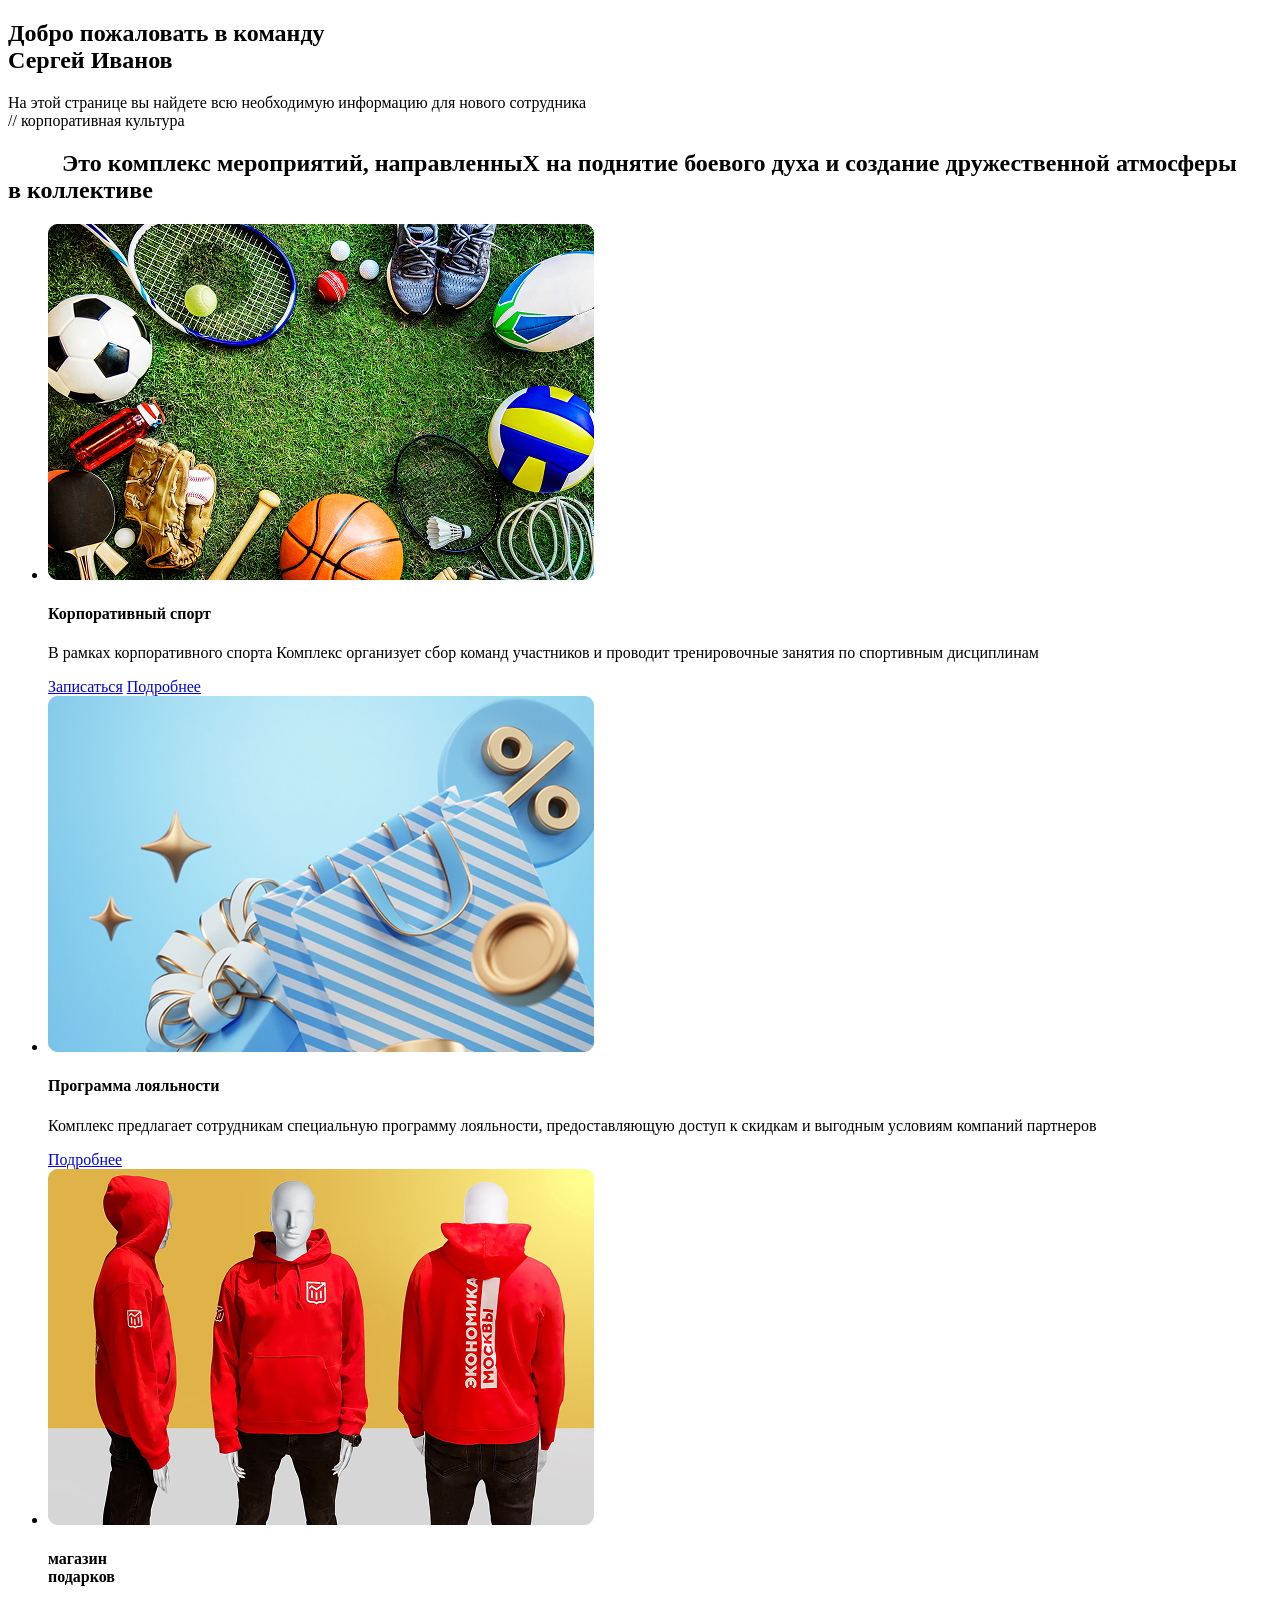
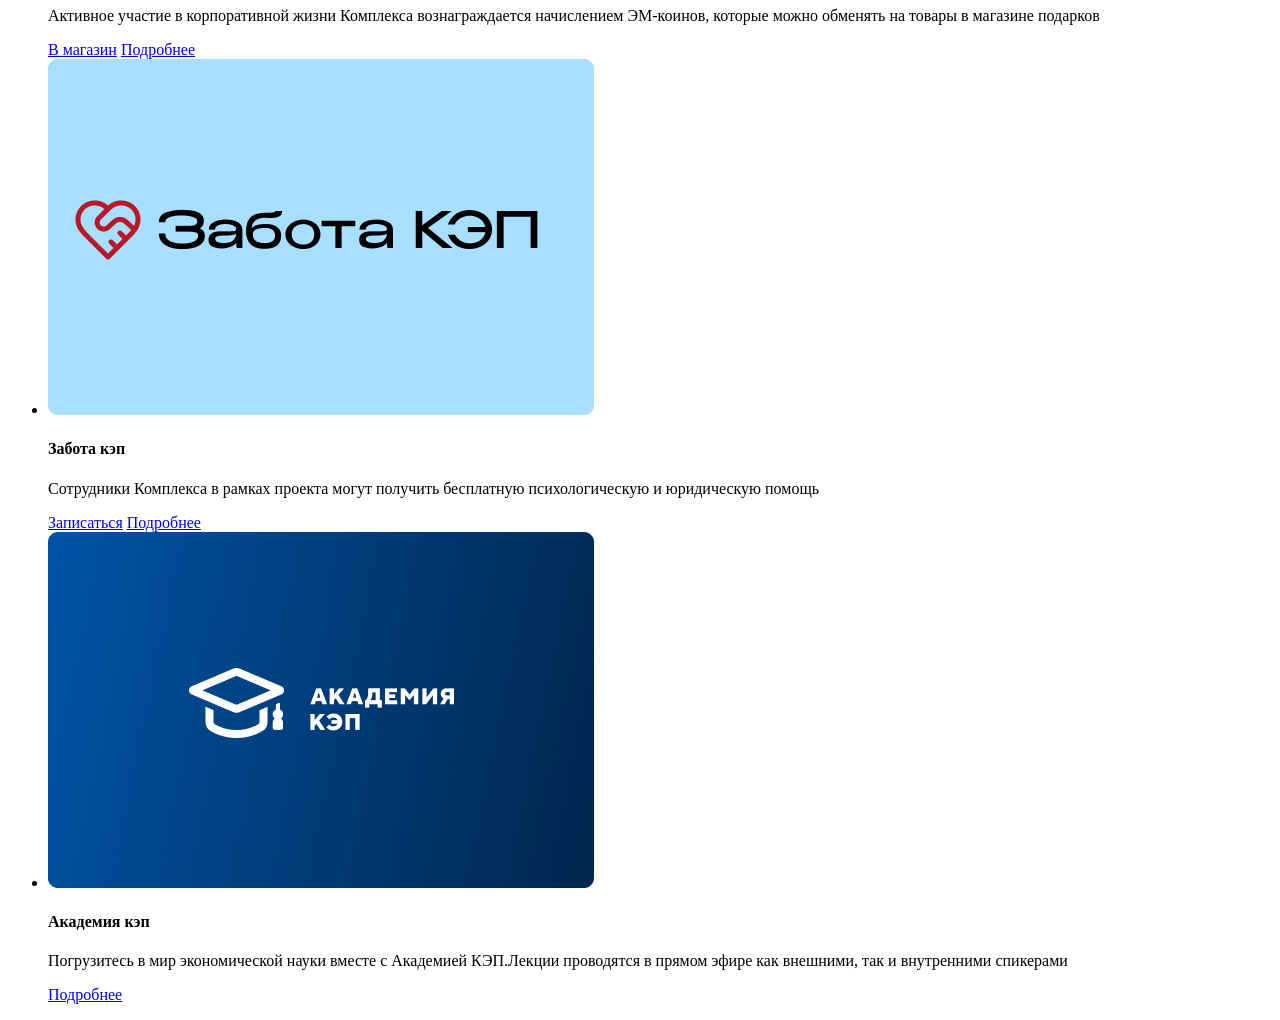
==== src/index.html @ e4062fdf "first_normal" ====
<!DOCTYPE html>
<html lang="ru">
<head>
    <meta charset="UTF-8">
    <meta name="viewport" content="width=device-width, initial-scale=1.0">
    <title>Freshman</title>
    <link rel="stylesheet" href="css/style.min.css">
</head>
<body>
    <main>
        <section class="hero">
            <div class="container hero__container flex">
                <div class="hero__main hero__main_left flex">
                    <h1>Добро пожаловать в команду<br>
                        <div>Сергей Иванов</div>
                    </h1>
                    <span class="hero__descr">
                        На этой странице вы найдете всю необходимую информацию для нового сотрудника
                    </span>
                </div>
                <div class="hero__main hero__main_right">
                    <div></div>
                </div>
            </div>
        </section>
        <section class="kk">
            <div class="kk__container container">
                <div class="kk__name name">// корпоративная культура</div>
                <h2>
                    &nbsp;&nbsp;&nbsp;&nbsp;&nbsp;&nbsp;&nbsp;&nbsp;
                    Это комплекс мероприятий, направленныХ на поднятие боевого духа и создание дружественной атмосферы&nbsp;
                    <div class="kk__titleRed titleRed">в коллективе</div>
                </h2>
                <ul class="kk__list grid">
                    <li>
                        <div class="kk__picBlock">
                            <picture>
                                <img loading="lazy" src="img/kk_1.jpg" alt="Изображение продукта">
                            </picture>
                        </div>
                        <div class="kk__itemDescrBlock">
                            <h4>Корпоративный спорт</h4>
                            <p>
                                В рамках корпоративного спорта Комплекс организует сбор команд участников и проводит тренировочные занятия по спортивным дисциплинам
                            </p>
                            <div class="kk__itemBtnCard flex">
                                <a class="kk__itemLink kk__itemLink_sign" href="#">Записаться</a>
                                <a class="kk__itemLink kk__itemLink_more" href="#">Подробнее</a>
                            </div>
                        </div>
                    </li>
                    <li>
                        <div class="kk__picBlock">
                            <picture>
                                <img loading="lazy" src="img/kk_2.jpg" alt="Изображение продукта">
                            </picture>
                        </div>
                        <div class="kk__itemDescrBlock">
                            <h4>Программа лояльности</h4>
                            <p>
                                Комплекс предлагает сотрудникам специальную программу лояльности, предоставляющую доступ к скидкам и выгодным условиям компаний партнеров
                            </p>
                            <div class="kk__itemBtnCard flex">
                                <a class="kk__itemLink kk__itemLink_sign" href="#">Подробнее</a>
                            </div>
                        </div>
                    </li>
                    <li>
                        <div class="kk__picBlock">
                            <picture>
                                <img loading="lazy" src="img/kk_3.jpg" alt="Изображение продукта">
                            </picture>
                        </div>
                        <div class="kk__itemDescrBlock">
                            <h4>магазин<br> подарков</h4>
                            <p>
                                Активное участие в корпоративной жизни Комплекса вознаграждается начислением ЭМ-коинов, которые можно обменять на товары в магазине подарков
                            </p>
                            <div class="kk__itemBtnCard flex">
                                <a class="kk__itemLink kk__itemLink_sign" href="#">В магазин</a>
                                <a class="kk__itemLink kk__itemLink_more" href="#">Подробнее</a>
                            </div>
                        </div>
                    </li>
                    <li>
                        <div class="kk__picBlock">
                            <picture>
                                <img loading="lazy" src="img/kk_4.jpg" alt="Изображение продукта">
                            </picture>
                        </div>
                        <div class="kk__itemDescrBlock">
                            <h4>Забота кэп</h4>
                            <p>
                                Сотрудники Комплекса в рамках проекта  могут получить бесплатную психологическую и юридическую помощь

                            </p>
                            <div class="kk__itemBtnCard flex">
                                <a class="kk__itemLink kk__itemLink_sign" href="#">Записаться</a>
                                <a class="kk__itemLink kk__itemLink_more" href="#">Подробнее</a>
                            </div>
                        </div>
                    </li>
                    <li>
                        <div class="kk__picBlock">
                            <picture>
                                <img loading="lazy" src="img/kk_5.jpg" alt="Изображение продукта">
                            </picture>
                        </div>
                        <div class="kk__itemDescrBlock">
                            <h4>Академия кэп</h4>
                            <p>
                                Погрузитесь в мир экономической науки вместе с Академией КЭП.Лекции проводятся в прямом эфире как внешними, так и внутренними спикерами
                            </p>
                            <div class="kk__itemBtnCard flex">
                                <a class="kk__itemLink kk__itemLink_sign" href="#">Подробнее</a>
                            </div>
                        </div>
                    </li>
                </ul>
            </div>
        </section>
    </main>
    <footer></footer>
</body>
</html>
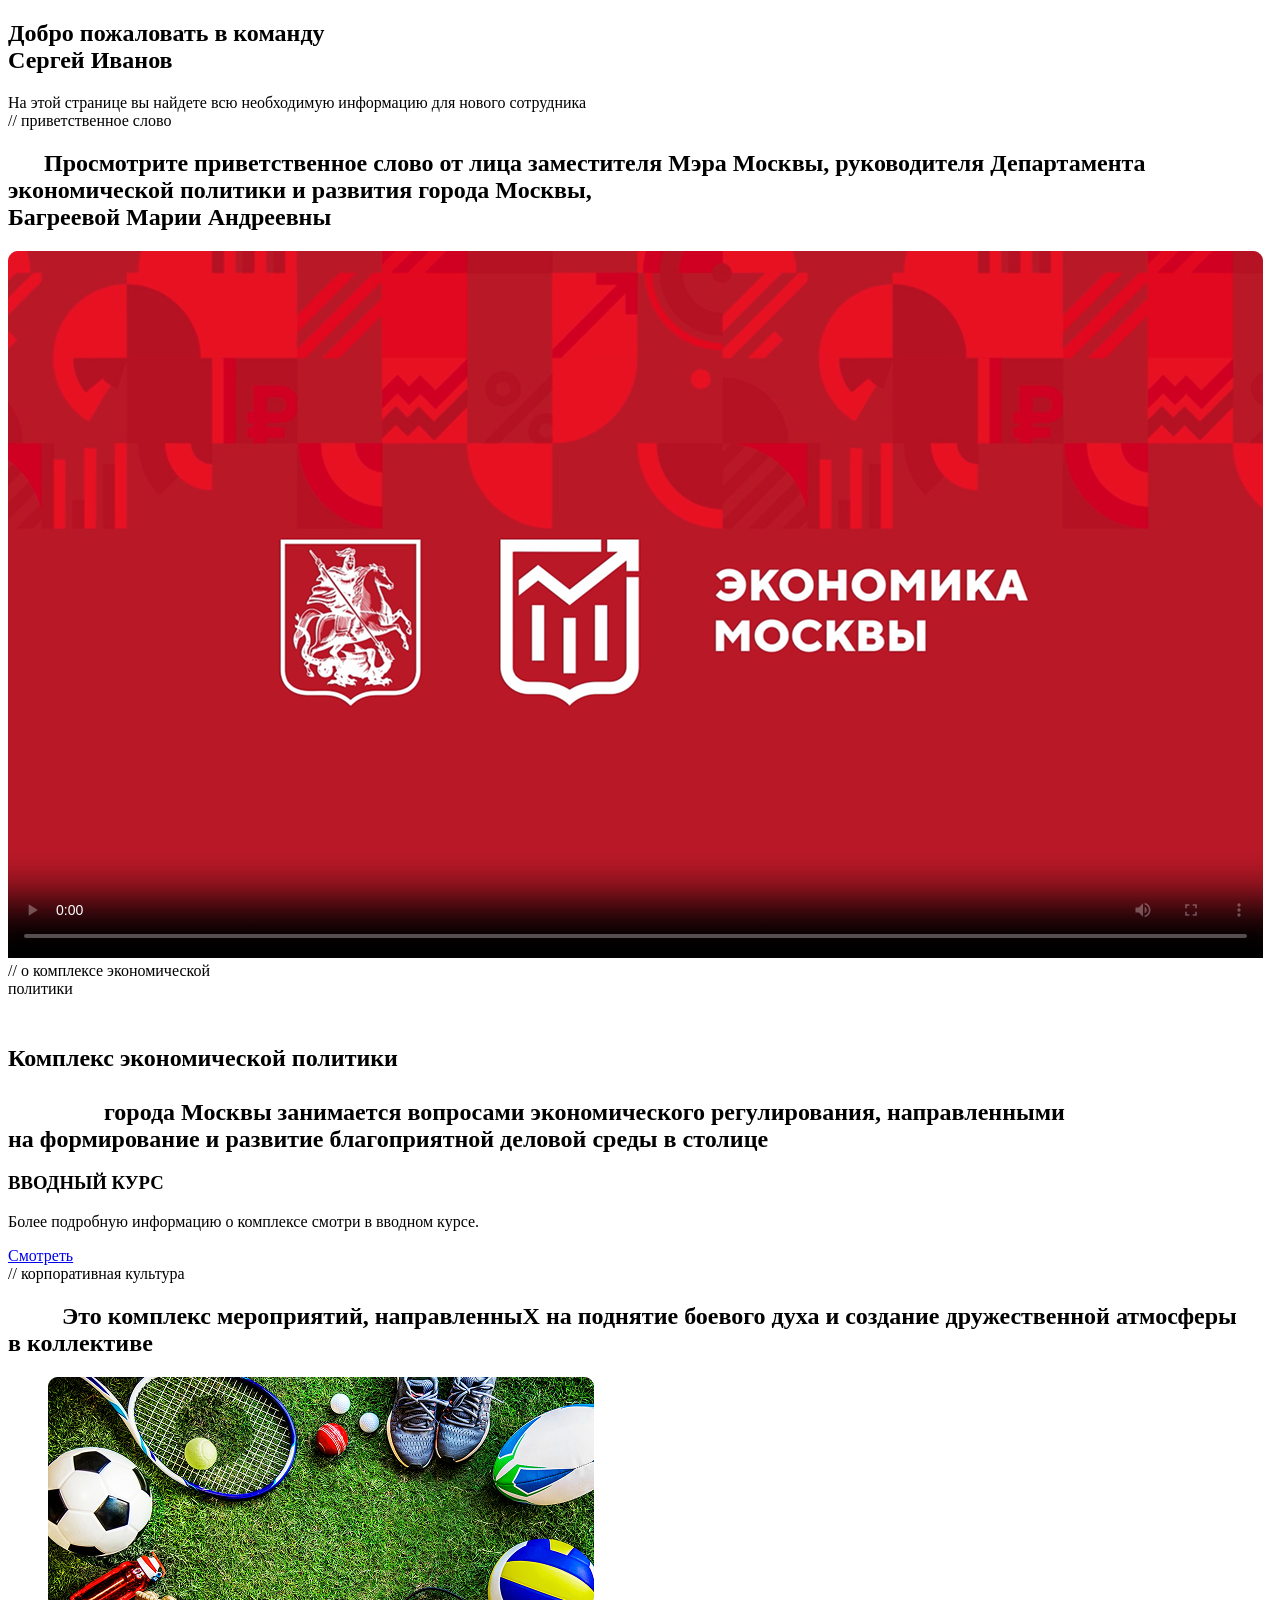
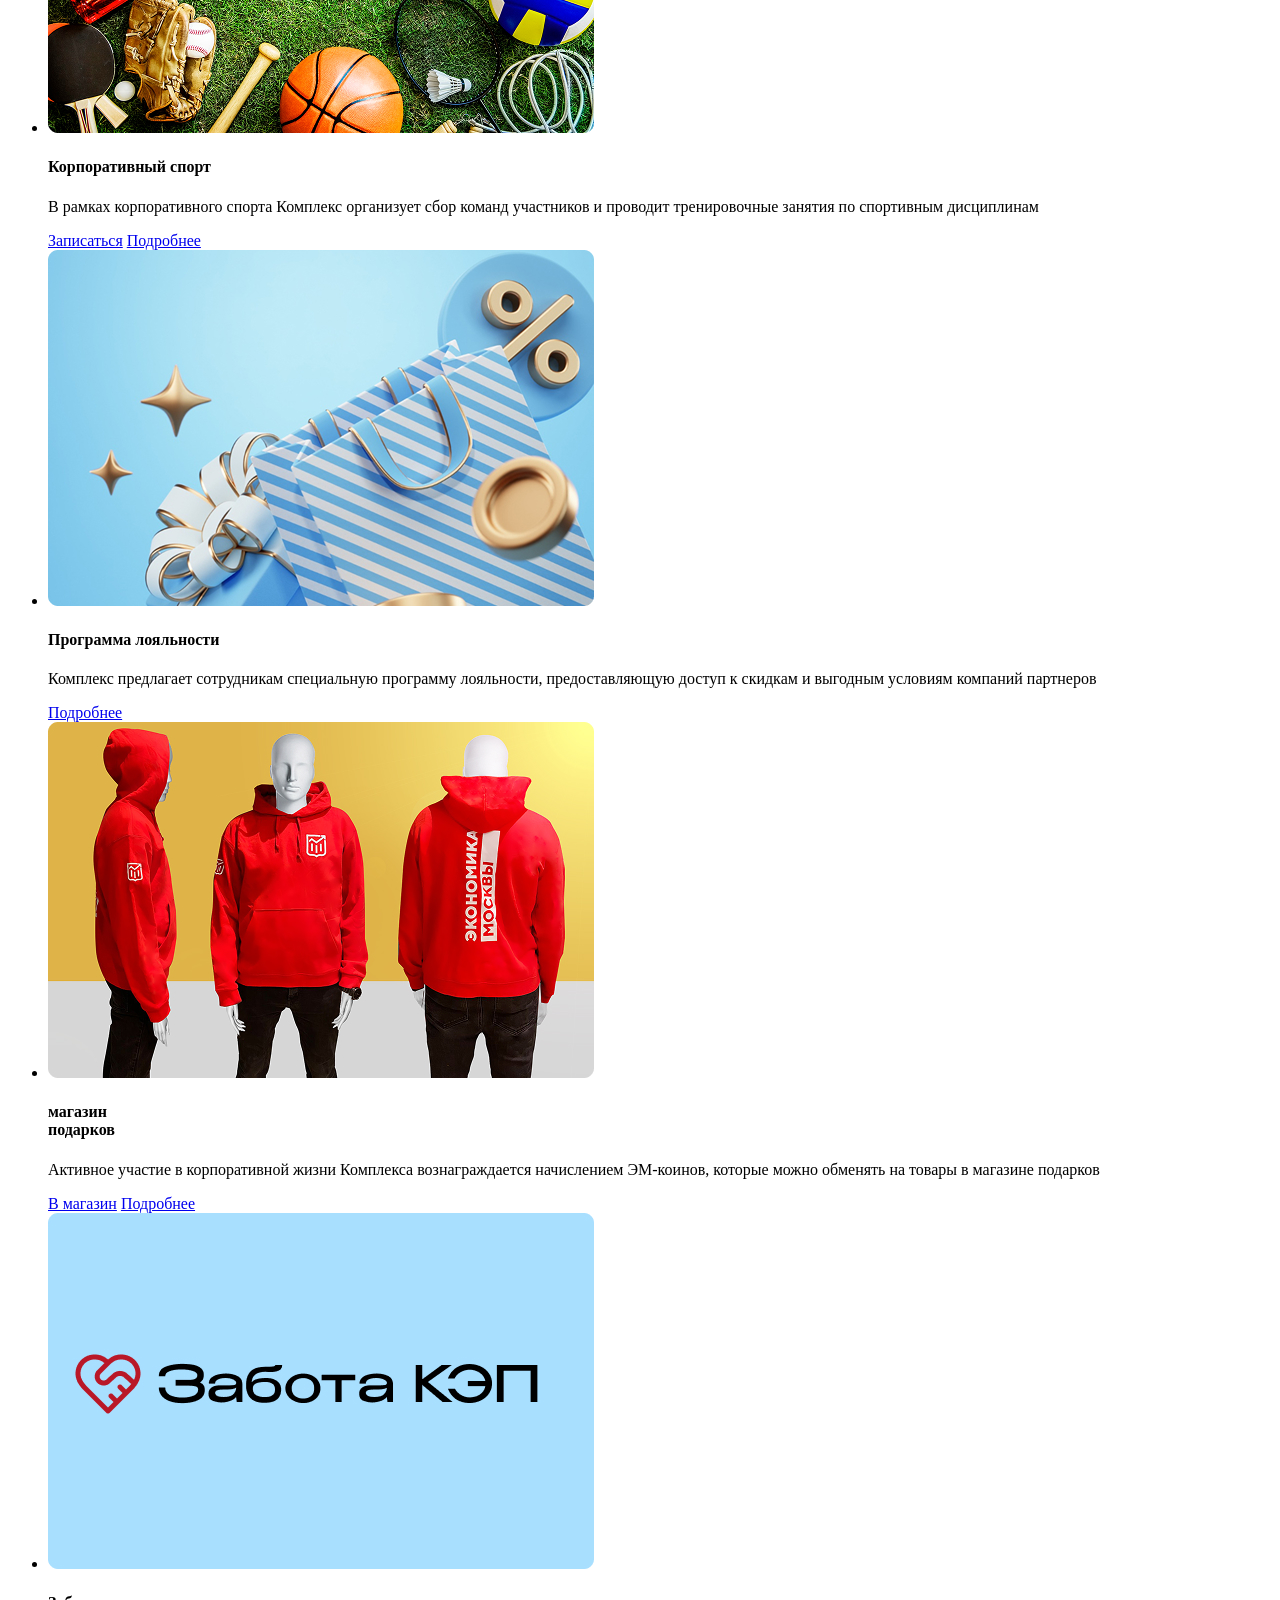
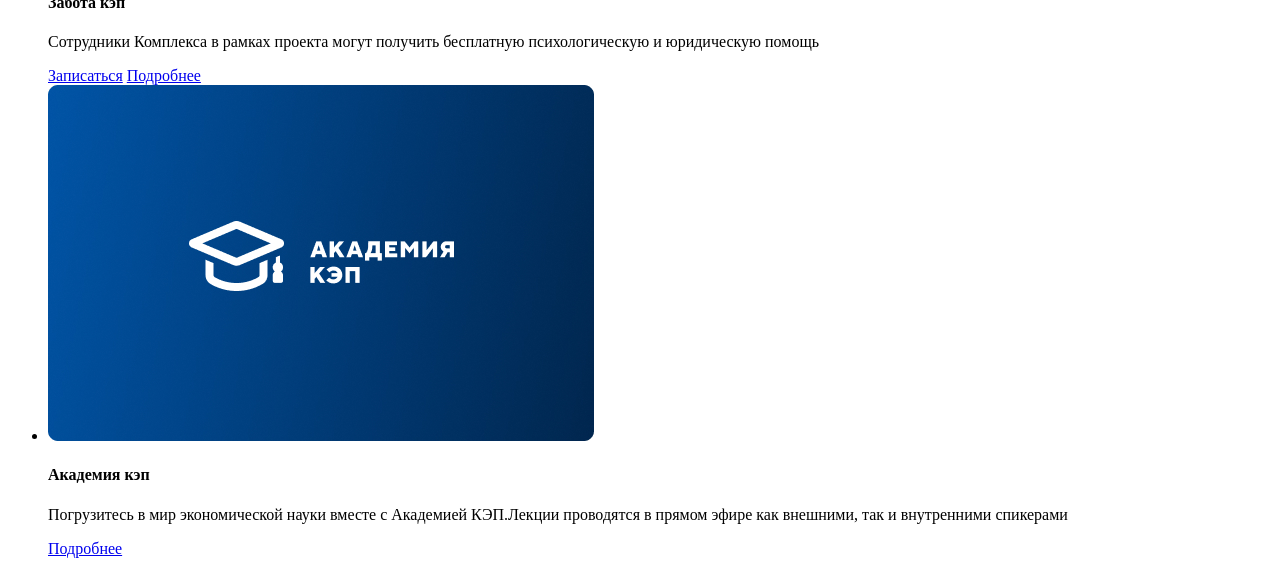
==== commit 366763cb: "about" ====
--- a/src/index.html
+++ b/src/index.html
@@ -1,11 +1,13 @@
 <!DOCTYPE html>
 <html lang="ru">
+
 <head>
     <meta charset="UTF-8">
     <meta name="viewport" content="width=device-width, initial-scale=1.0">
     <title>Freshman</title>
     <link rel="stylesheet" href="css/style.min.css">
 </head>
+
 <body>
     <main>
         <section class="hero">
@@ -23,12 +25,57 @@
                 </div>
             </div>
         </section>
+        <section class="hv">
+            <div class="container hv__container">
+                   <div class="hv__name name">// приветственное слово</div>
+                   <h2>
+                    &nbsp;&nbsp;&nbsp;&nbsp;&nbsp;
+                    Просмотрите приветственное слово от лица заместителя Мэра Москвы, руководителя Департамента экономической политики и развития города Москвы,&nbsp;
+                    <div class="kk__titleRed titleRed">Багреевой Марии Андреевны</div>
+                    </h2>
+                    <div class="hv__videoBlock">
+                            <video controls poster="img/poster.jpg">
+                                <source src="№" type="video/webm">
+                            </video>
+                    </div>
+            </div>
+        </section>
+        <section class="about">
+            <div class="container about__container">
+                <div class="about__name name">// о комплексе экономической<br> политики</div>
+                <h2>
+                    &nbsp;&nbsp;&nbsp;&nbsp;&nbsp;&nbsp;&nbsp;&nbsp;
+                    &nbsp;&nbsp;&nbsp;&nbsp;&nbsp;&nbsp;&nbsp;&nbsp;
+                    &nbsp;&nbsp;&nbsp;&nbsp;&nbsp;&nbsp;&nbsp;&nbsp;
+                    &nbsp;&nbsp;&nbsp;&nbsp;&nbsp;&nbsp;&nbsp;&nbsp;
+                    &nbsp;&nbsp;&nbsp;
+                    <div class="about__titleRed titleRed">Комплекс экономической политики</div><br>
+                    &nbsp;&nbsp;&nbsp;&nbsp;&nbsp;&nbsp;&nbsp;&nbsp;
+                    &nbsp;&nbsp;&nbsp;&nbsp;&nbsp;&nbsp;
+                    города Москвы занимается вопросами экономического регулирования, направленными<br> на формирование и развитие благоприятной деловой среды в столице
+
+                </h2>
+                <div class="about__mainBlock flex">
+                    <div class="about__descr flex">
+                        <h3>
+                            ВВОДНЫЙ КУРС
+                        </h3>
+                        <p>
+                            Более подробную информацию о комплексе смотри в вводном курсе.
+                        </p>
+                        <a href="#" target="_blank">Смотреть</a>
+                    </div>
+                    <div class="about__imgBlock"></div>
+                </div>
+            </div>
+        </section>
         <section class="kk">
             <div class="kk__container container">
                 <div class="kk__name name">// корпоративная культура</div>
                 <h2>
                     &nbsp;&nbsp;&nbsp;&nbsp;&nbsp;&nbsp;&nbsp;&nbsp;
-                    Это комплекс мероприятий, направленныХ на поднятие боевого духа и создание дружественной атмосферы&nbsp;
+                    Это комплекс мероприятий, направленныХ на поднятие боевого духа и создание дружественной
+                    атмосферы&nbsp;
                     <div class="kk__titleRed titleRed">в коллективе</div>
                 </h2>
                 <ul class="kk__list grid">
@@ -41,7 +88,8 @@
                         <div class="kk__itemDescrBlock">
                             <h4>Корпоративный спорт</h4>
                             <p>
-                                В рамках корпоративного спорта Комплекс организует сбор команд участников и проводит тренировочные занятия по спортивным дисциплинам
+                                В рамках корпоративного спорта Комплекс организует сбор команд участников и проводит
+                                тренировочные занятия по спортивным дисциплинам
                             </p>
                             <div class="kk__itemBtnCard flex">
                                 <a class="kk__itemLink kk__itemLink_sign" href="#">Записаться</a>
@@ -58,7 +106,8 @@
                         <div class="kk__itemDescrBlock">
                             <h4>Программа лояльности</h4>
                             <p>
-                                Комплекс предлагает сотрудникам специальную программу лояльности, предоставляющую доступ к скидкам и выгодным условиям компаний партнеров
+                                Комплекс предлагает сотрудникам специальную программу лояльности, предоставляющую доступ
+                                к скидкам и выгодным условиям компаний партнеров
                             </p>
                             <div class="kk__itemBtnCard flex">
                                 <a class="kk__itemLink kk__itemLink_sign" href="#">Подробнее</a>
@@ -74,7 +123,8 @@
                         <div class="kk__itemDescrBlock">
                             <h4>магазин<br> подарков</h4>
                             <p>
-                                Активное участие в корпоративной жизни Комплекса вознаграждается начислением ЭМ-коинов, которые можно обменять на товары в магазине подарков
+                                Активное участие в корпоративной жизни Комплекса вознаграждается начислением ЭМ-коинов,
+                                которые можно обменять на товары в магазине подарков
                             </p>
                             <div class="kk__itemBtnCard flex">
                                 <a class="kk__itemLink kk__itemLink_sign" href="#">В магазин</a>
@@ -91,7 +141,8 @@
                         <div class="kk__itemDescrBlock">
                             <h4>Забота кэп</h4>
                             <p>
-                                Сотрудники Комплекса в рамках проекта  могут получить бесплатную психологическую и юридическую помощь
+                                Сотрудники Комплекса в рамках проекта могут получить бесплатную психологическую и
+                                юридическую помощь
 
                             </p>
                             <div class="kk__itemBtnCard flex">
@@ -109,7 +160,8 @@
                         <div class="kk__itemDescrBlock">
                             <h4>Академия кэп</h4>
                             <p>
-                                Погрузитесь в мир экономической науки вместе с Академией КЭП.Лекции проводятся в прямом эфире как внешними, так и внутренними спикерами
+                                Погрузитесь в мир экономической науки вместе с Академией КЭП.Лекции проводятся в прямом
+                                эфире как внешними, так и внутренними спикерами
                             </p>
                             <div class="kk__itemBtnCard flex">
                                 <a class="kk__itemLink kk__itemLink_sign" href="#">Подробнее</a>
@@ -122,4 +174,5 @@
     </main>
     <footer></footer>
 </body>
+
 </html>
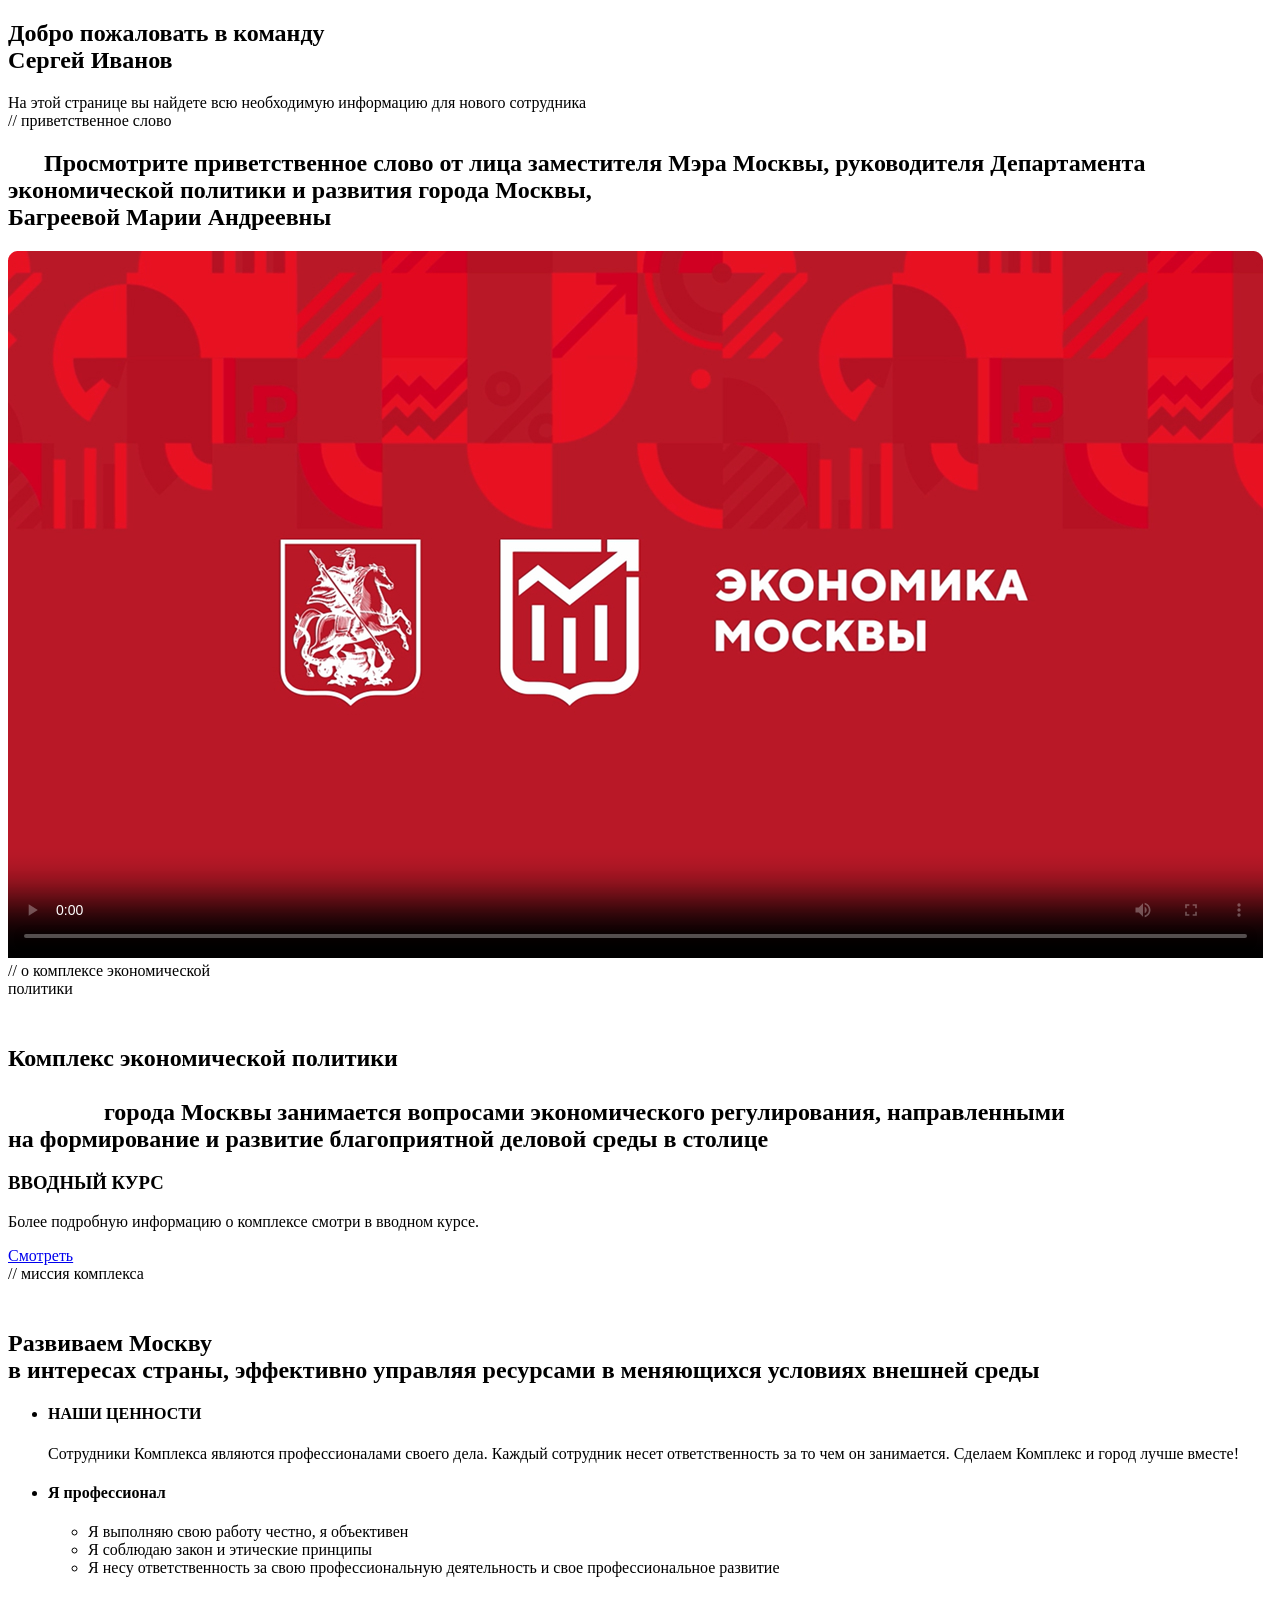
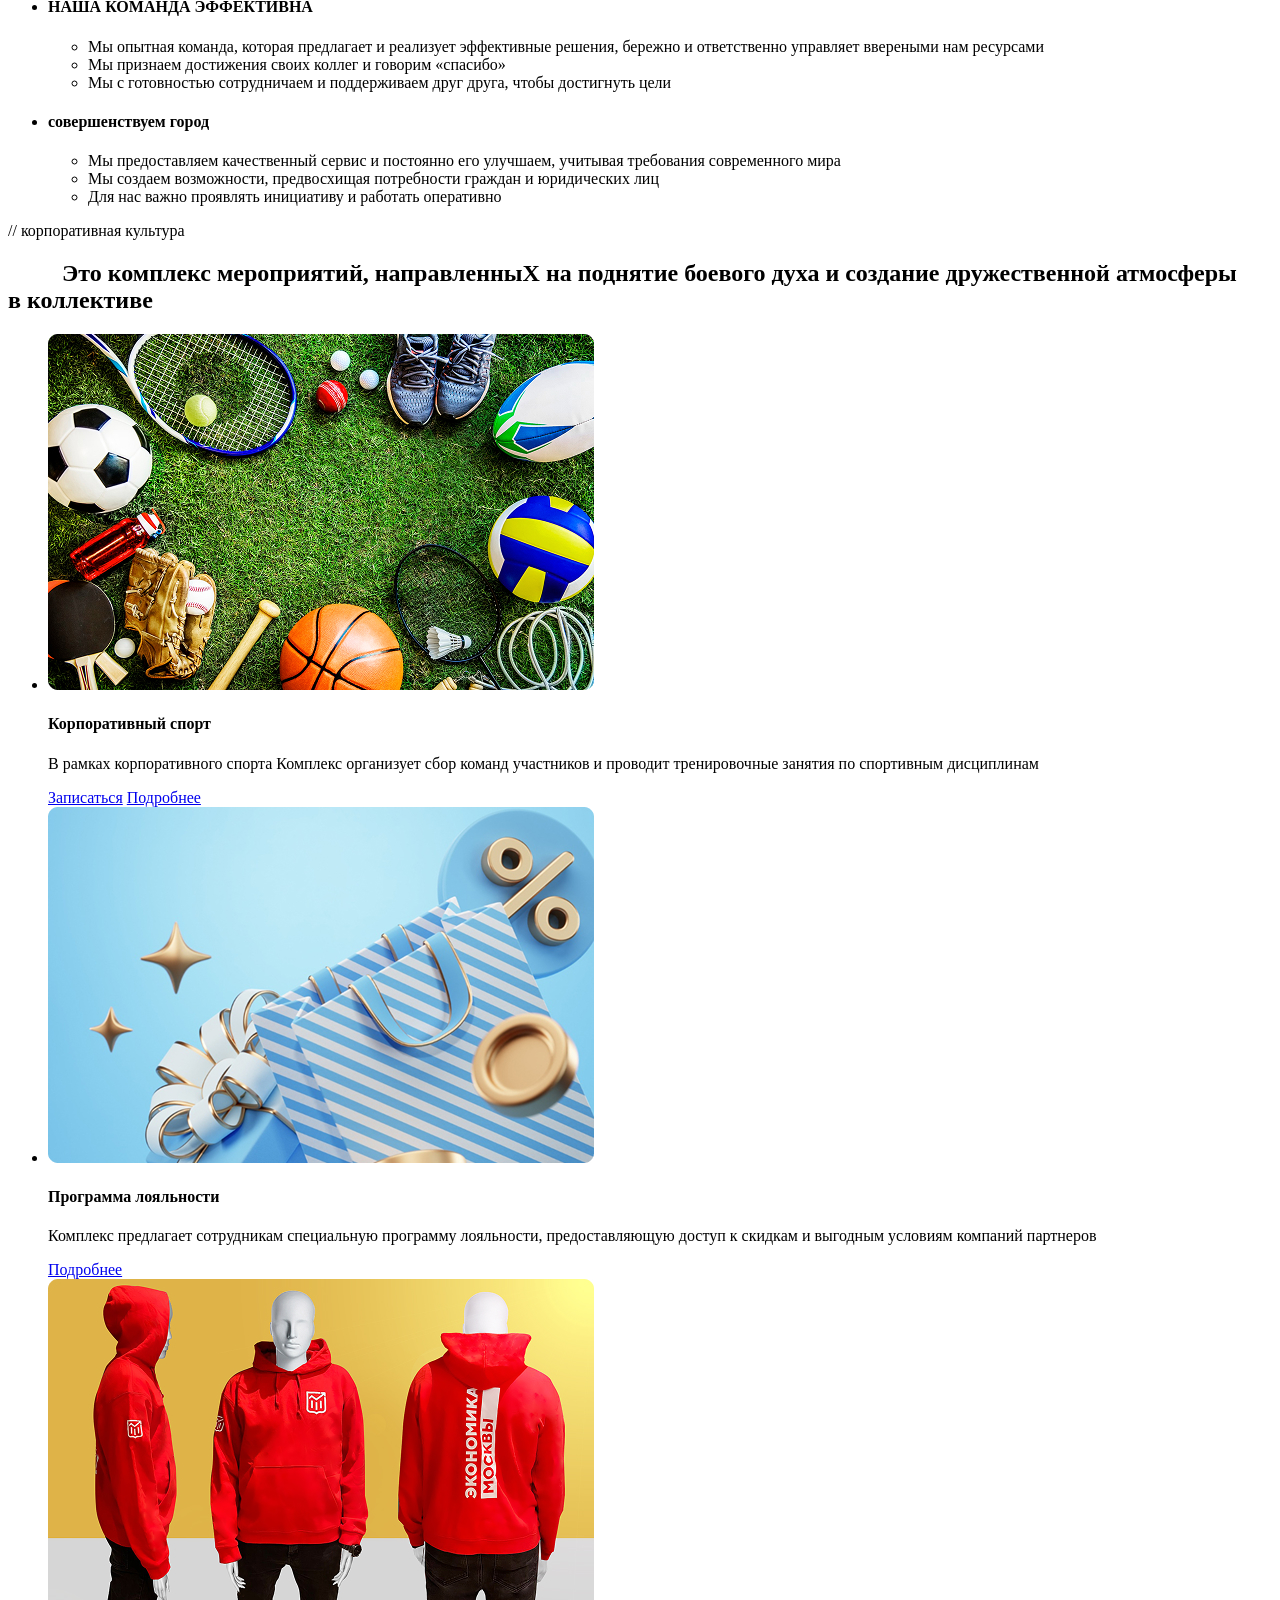
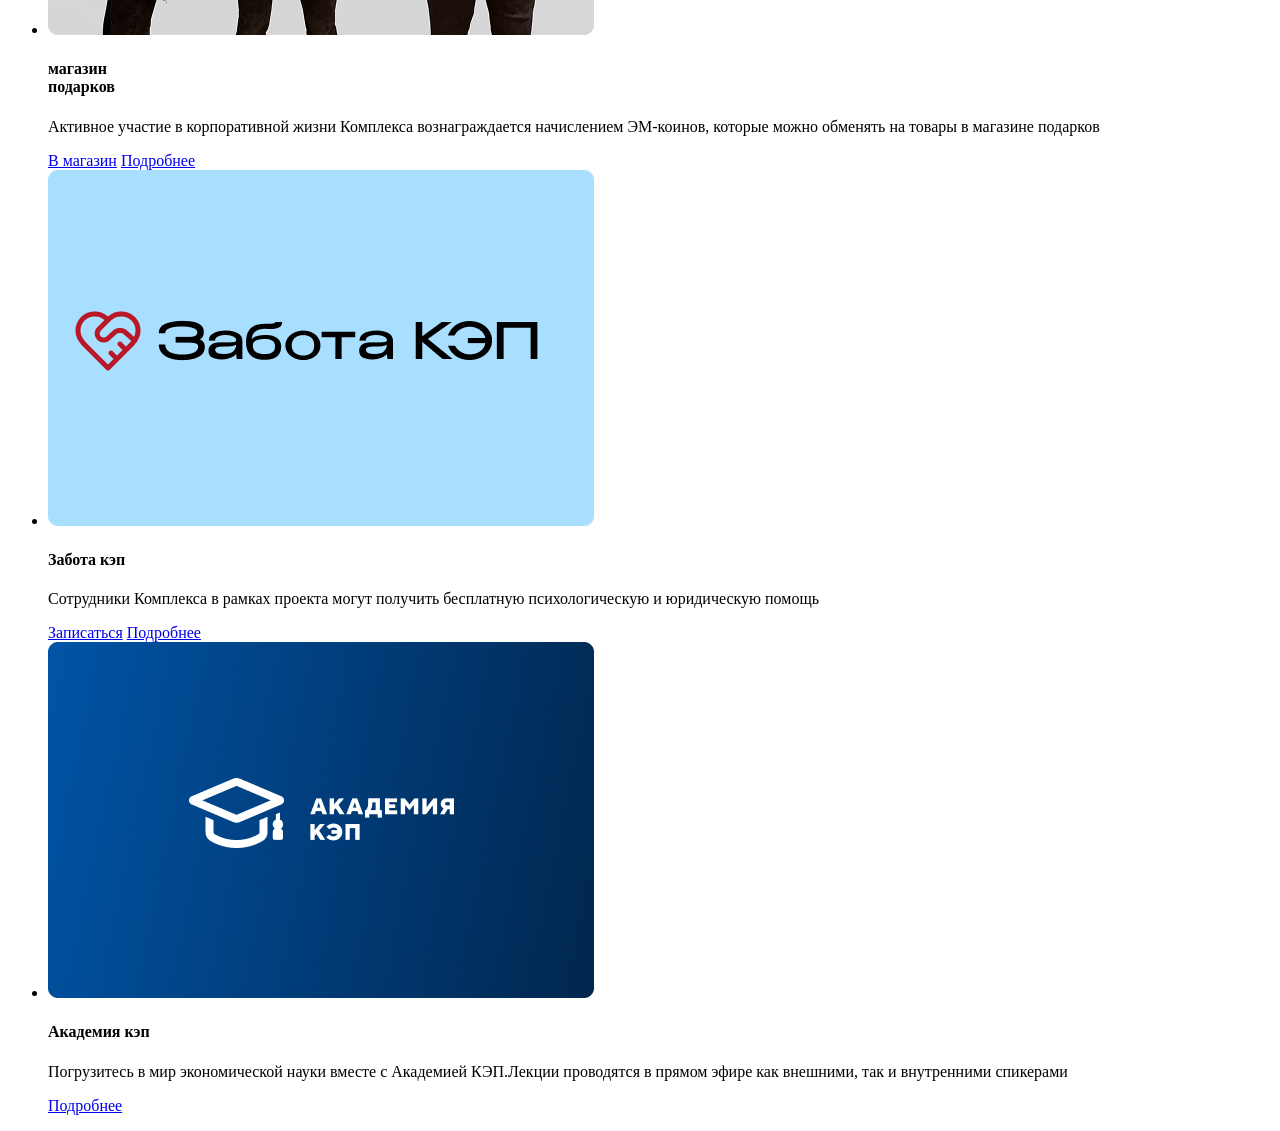
==== commit f813e6b8: "mission" ====
--- a/src/index.html
+++ b/src/index.html
@@ -53,7 +53,6 @@
                     &nbsp;&nbsp;&nbsp;&nbsp;&nbsp;&nbsp;&nbsp;&nbsp;
                     &nbsp;&nbsp;&nbsp;&nbsp;&nbsp;&nbsp;
                     города Москвы занимается вопросами экономического регулирования, направленными<br> на формирование и развитие благоприятной деловой среды в столице
-
                 </h2>
                 <div class="about__mainBlock flex">
                     <div class="about__descr flex">
@@ -67,6 +66,49 @@
                     </div>
                     <div class="about__imgBlock"></div>
                 </div>
+
+            </div>
+            <div class="about__bottomImgBlock"></div>
+        </section>
+        <section class="miss">
+            <div class="container miss__container">
+                <div class="miss__name name">// миссия комплекса</div>
+                <h2>
+                    &nbsp;&nbsp;&nbsp;&nbsp;&nbsp;&nbsp;&nbsp;&nbsp;<div class="miss__titleRed titleRed">Развиваем Москву</div>
+                    в интересах страны, эффективно управляя ресурсами в меняющихся условиях внешней среды
+                </h2>
+                <ul>
+                    <li class="miss__itemElem">
+                        <h4>НАШИ ЦЕННОСТИ</h4>
+                        <p>
+                            Сотрудники Комплекса являются профессионалами своего дела. Каждый сотрудник несет ответственность за то чем он занимается. Сделаем Комплекс и город лучше вместе!
+                        </p>
+                    </li>
+                    <li class="miss__itemElem">
+                        <h4>Я профессионал</h4>
+                        <ul>
+                            <li class="miss__itemDecr">Я выполняю свою работу честно, я объективен</li>
+                            <li class="miss__itemDecr">Я соблюдаю закон и этические принципы</li>
+                            <li class="miss__itemDecr">Я несу ответственность за свою профессиональную деятельность и свое профессиональное развитие</li>
+                        </ul>
+                    </li>
+                    <li class="miss__itemElem">
+                        <h4>НАША КОМАНДА ЭФФЕКТИВНА</h4>
+                        <ul>
+                            <li class="miss__itemDecr">Мы опытная команда, которая предлагает и реализует эффективные решения, бережно и ответственно управляет ввереными нам ресурсами</li>
+                            <li class="miss__itemDecr">Мы признаем достижения своих коллег и говорим «спасибо»</li>
+                            <li class="miss__itemDecr">Мы с готовностью сотрудничаем и поддерживаем друг друга, чтобы достигнуть цели</li>
+                        </ul>
+                    </li>
+                    <li class="miss__itemElem">
+                        <h4>совершенствуем город</h4>
+                        <ul>
+                            <li class="miss__itemDecr">Мы предоставляем качественный сервис и постоянно его улучшаем, учитывая требования современного мира</li>
+                            <li class="miss__itemDecr">Мы создаем возможности, предвосхищая потребности граждан и юридических лиц</li>
+                            <li class="miss__itemDecr">Для нас важно проявлять инициативу и работать оперативно</li>
+                        </ul>
+                    </li>
+                </ul>
             </div>
         </section>
         <section class="kk">
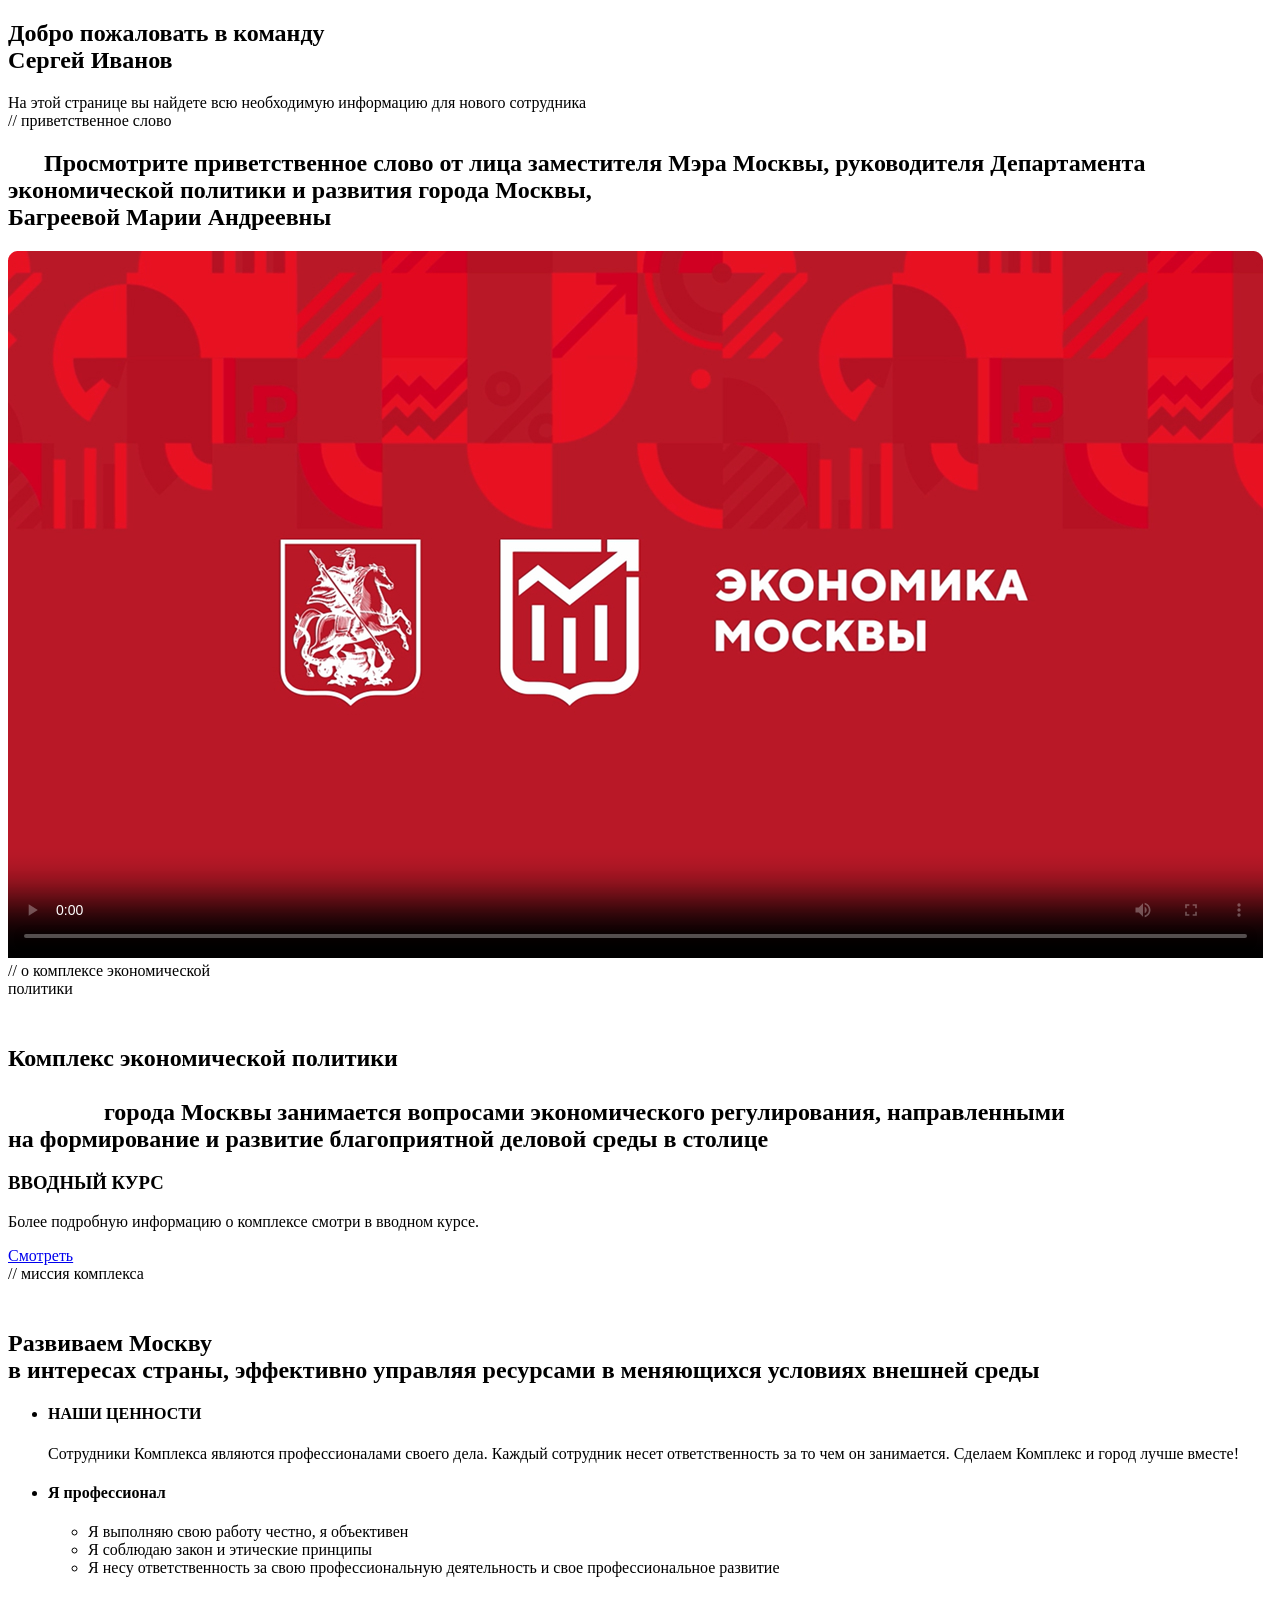
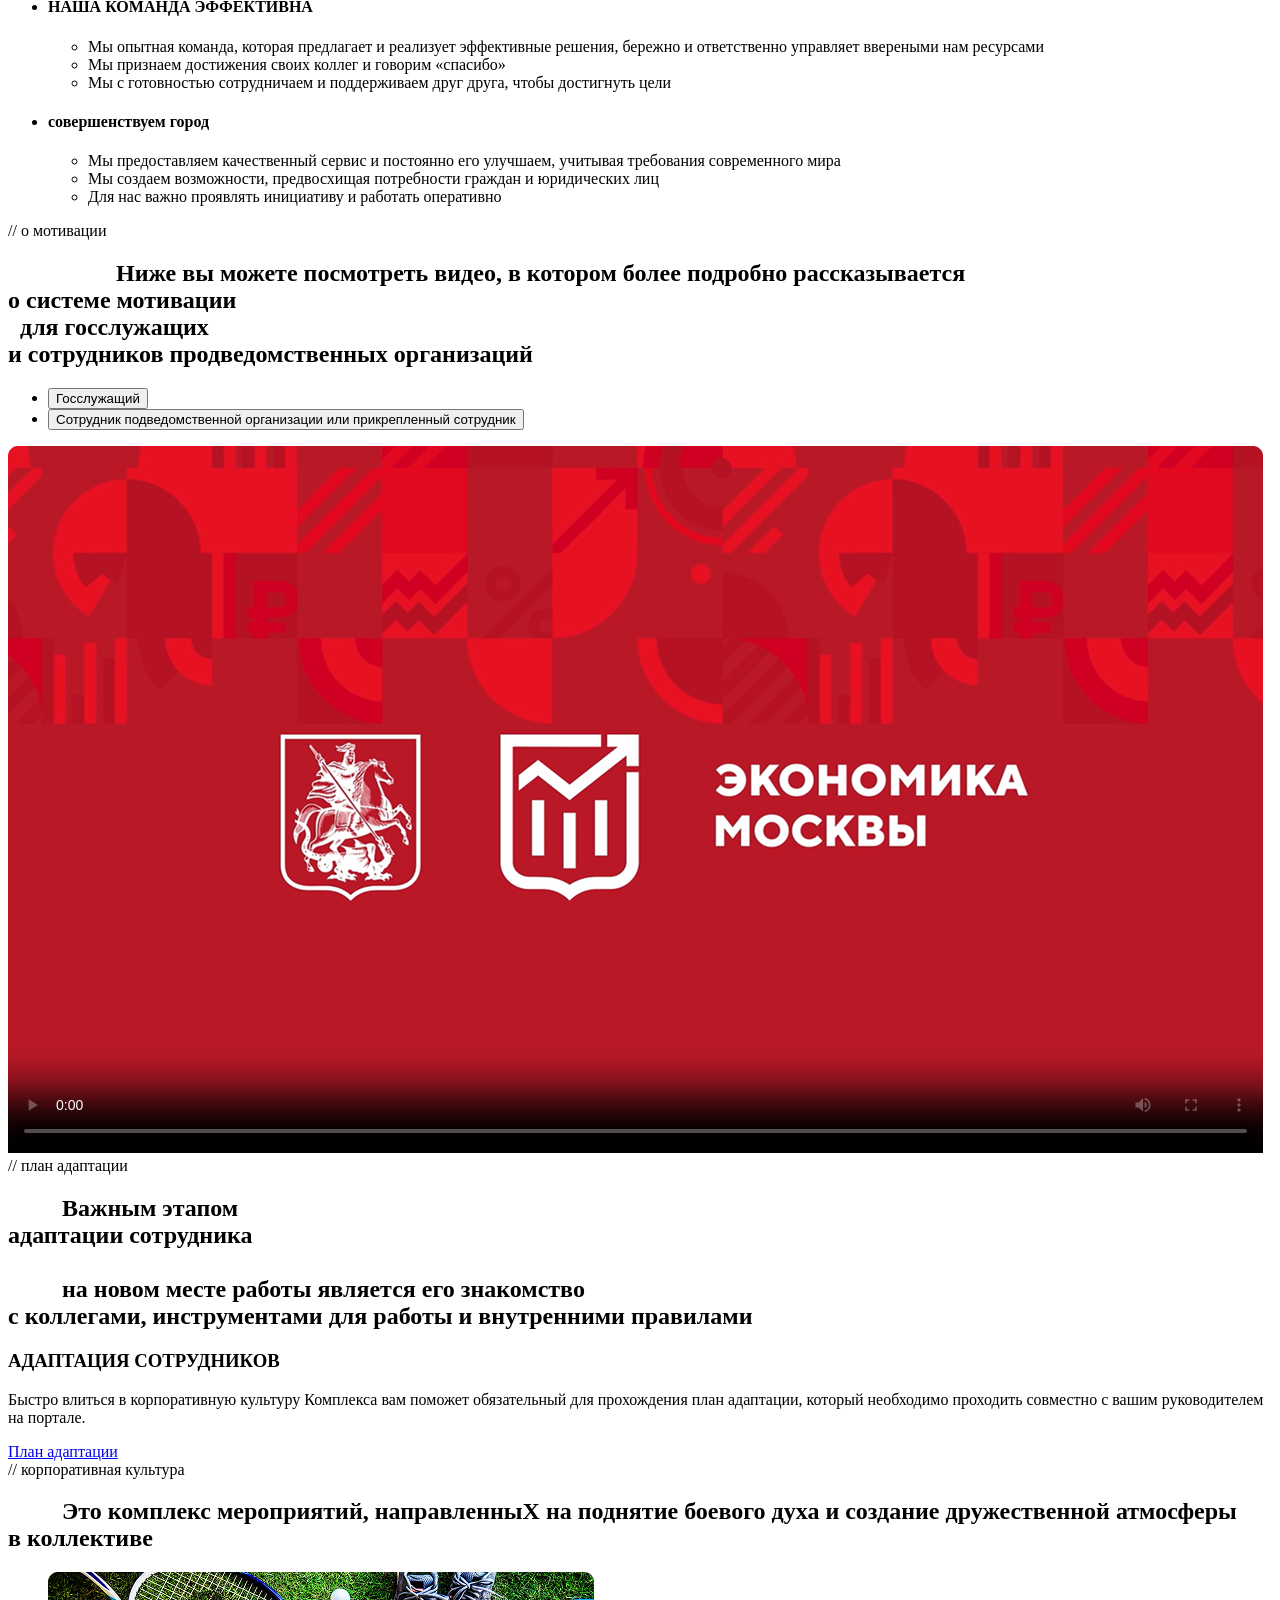
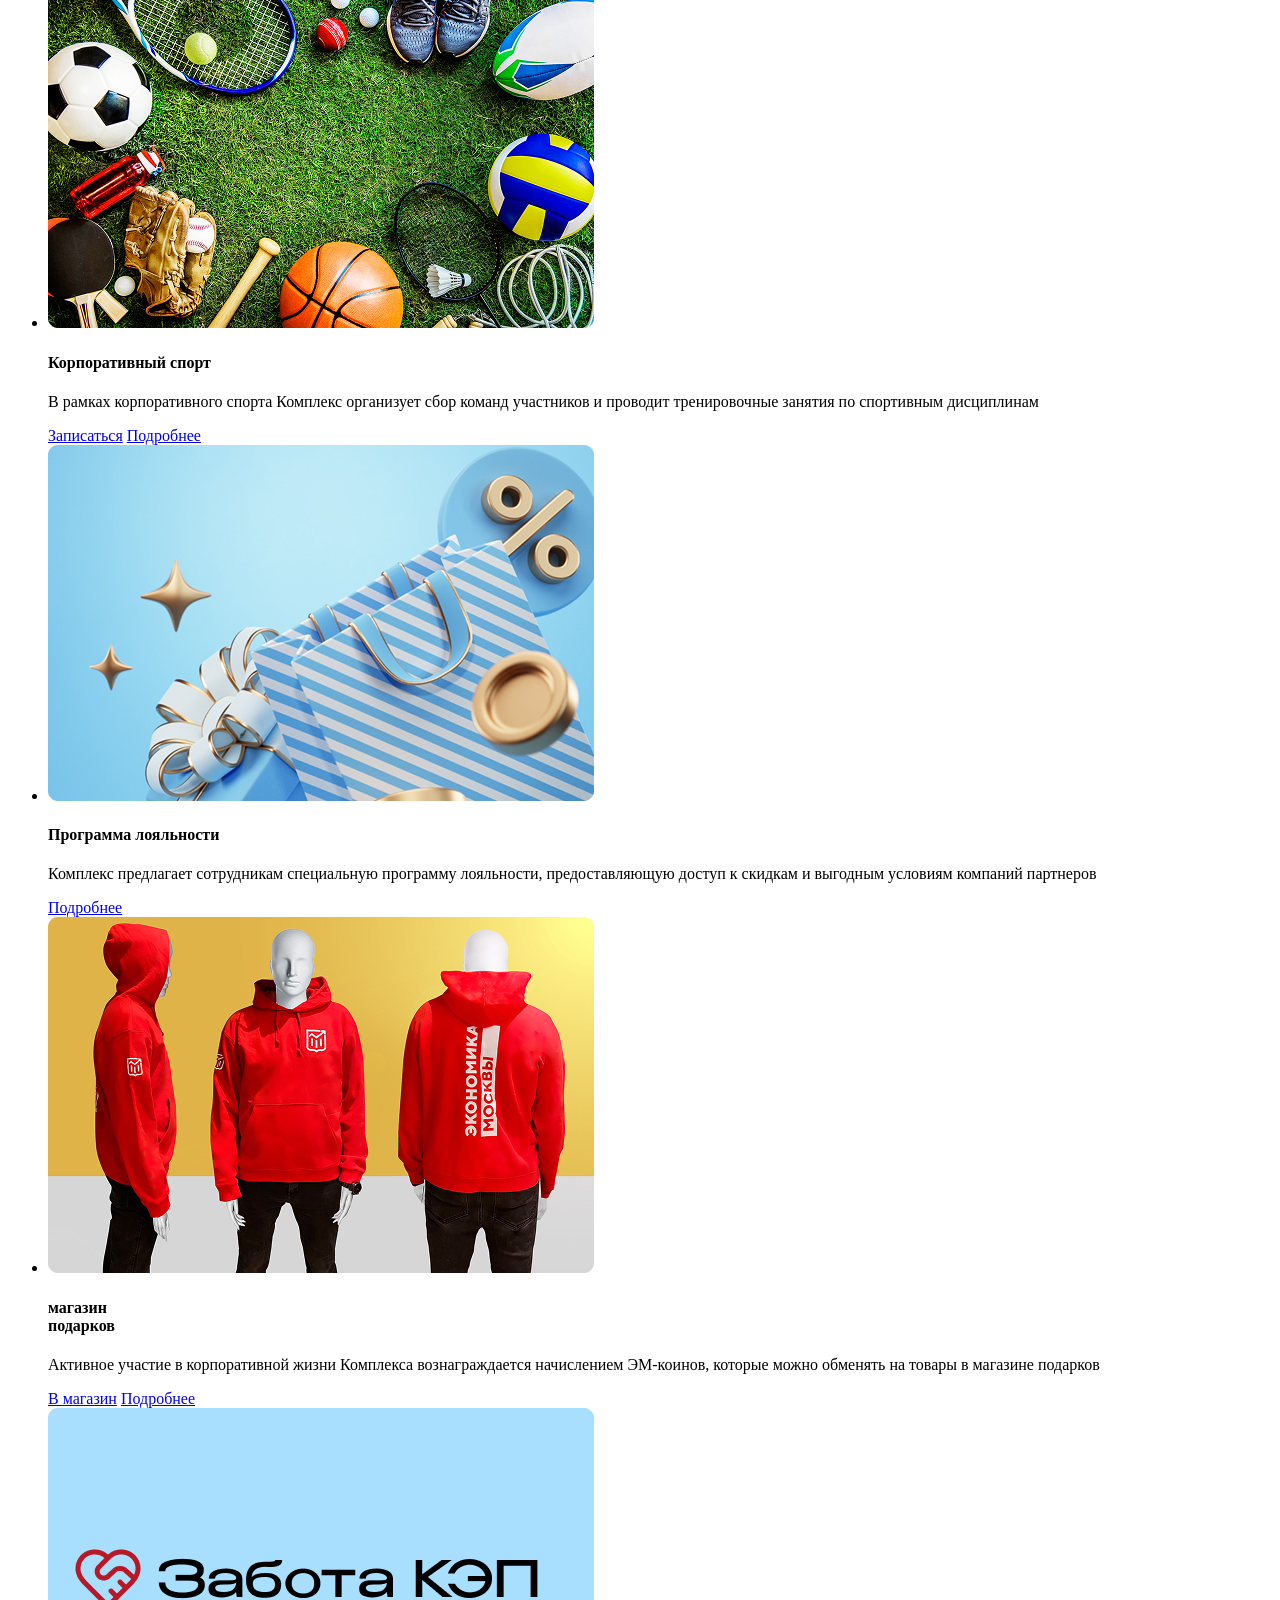
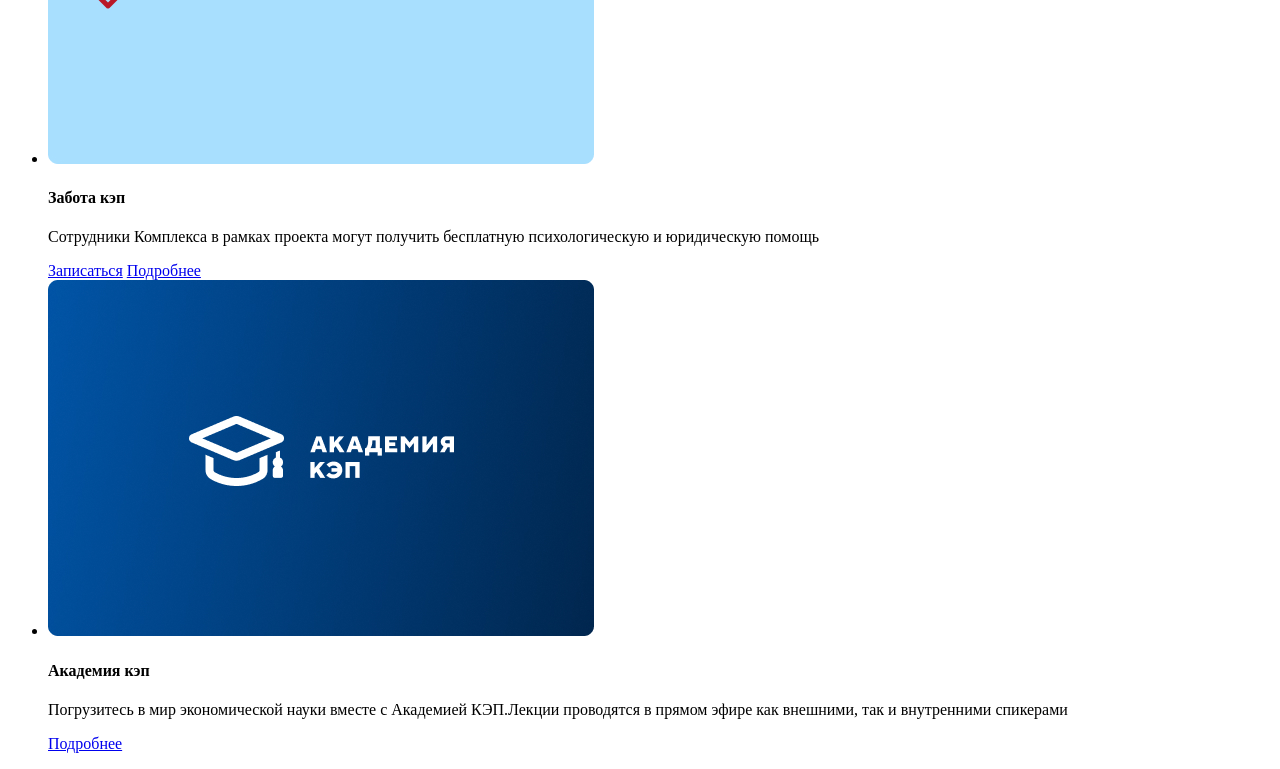
==== commit 4b3e5e87: "adapt" ====
--- a/src/index.html
+++ b/src/index.html
@@ -111,6 +111,58 @@
                 </ul>
             </div>
         </section>
+        <section class="motiv">
+            <div class="container motiv__conatiner">
+                <div class="motiv__name name">// о мотивации</div>
+                <h2>
+                    &nbsp;&nbsp;&nbsp;&nbsp;&nbsp;&nbsp;&nbsp;&nbsp;
+                    &nbsp;&nbsp;&nbsp;&nbsp;&nbsp;&nbsp;&nbsp;&nbsp;
+                    Ниже вы можете посмотреть видео, в котором более подробно рассказывается<br>
+                    <div class="motiv__titleRed titleRed">о системе мотивации</div>&nbsp;
+                    для госслужащих<br> и сотрудников продведомственных организаций
+                </h2>
+                <div class="motiv__main">
+                    <ul>
+                        <li><button class="motiv__btn motiv__btn_active">Госслужащий</button></li>
+                        <li><button class="motiv__btn">Сотрудник подведомственной организации или прикрепленный сотрудник</button></li>
+                    </ul>
+                    <div class="motiv__videoBlock">
+                        <video controls poster="img/poster.jpg">
+                            <source src="№" type="video/webm">
+                        </video>
+                    </div>
+                </div>
+            </div>
+        </section>
+        <section class="adapt">
+            <div class="adapt__container container">
+                <div class="adapt__name name">// план адаптации</div>
+                <h2>
+                    &nbsp;&nbsp;&nbsp;&nbsp;&nbsp;&nbsp;&nbsp;&nbsp;
+
+                    Важным этапом&nbsp;<div class="adapt__titleRed titleRed">адаптации сотрудника</div><br>&nbsp;&nbsp;&nbsp;&nbsp;&nbsp;&nbsp;&nbsp;&nbsp;
+                    на новом месте работы является его знакомство<br> с коллегами, инструментами для работы и внутренними правилами
+                </h2>
+                <div class="adapt__mainBlock flex">
+                    <div class="adapt__descr flex">
+                        <h3>
+                            АДАПТАЦИЯ СОТРУДНИКОВ
+                        </h3>
+                        <p>
+                           Быстро влиться в корпоративную культуру Комплекса вам поможет обязательный для прохождения план адаптации, который необходимо проходить совместно с вашим руководителем на портале.
+                        </p>
+                        <a href="#" target="_blank">План адаптации</a>
+                    </div>
+                    <div class="adapt__imgBlock"></div>
+                </div>
+            </div>
+            <div class="adapt__bottomImg flex">
+                <div></div>
+                <div></div>
+                <div></div>
+                <div></div>
+            </div>
+        </section>
         <section class="kk">
             <div class="kk__container container">
                 <div class="kk__name name">// корпоративная культура</div>
@@ -213,8 +265,22 @@
                 </ul>
             </div>
         </section>
+
+
     </main>
     <footer></footer>
+    <script>
+        let motivBtn = document.querySelectorAll('.motiv__btn')
+
+        motivBtn.forEach(e => {
+            e.addEventListener("click", ()=> {
+                for(i of motivBtn) {
+                    i.classList.remove("motiv__btn_active")
+                }
+                e.classList.add('motiv__btn_active')
+            })
+        })
+    </script>
 </body>
 
 </html>
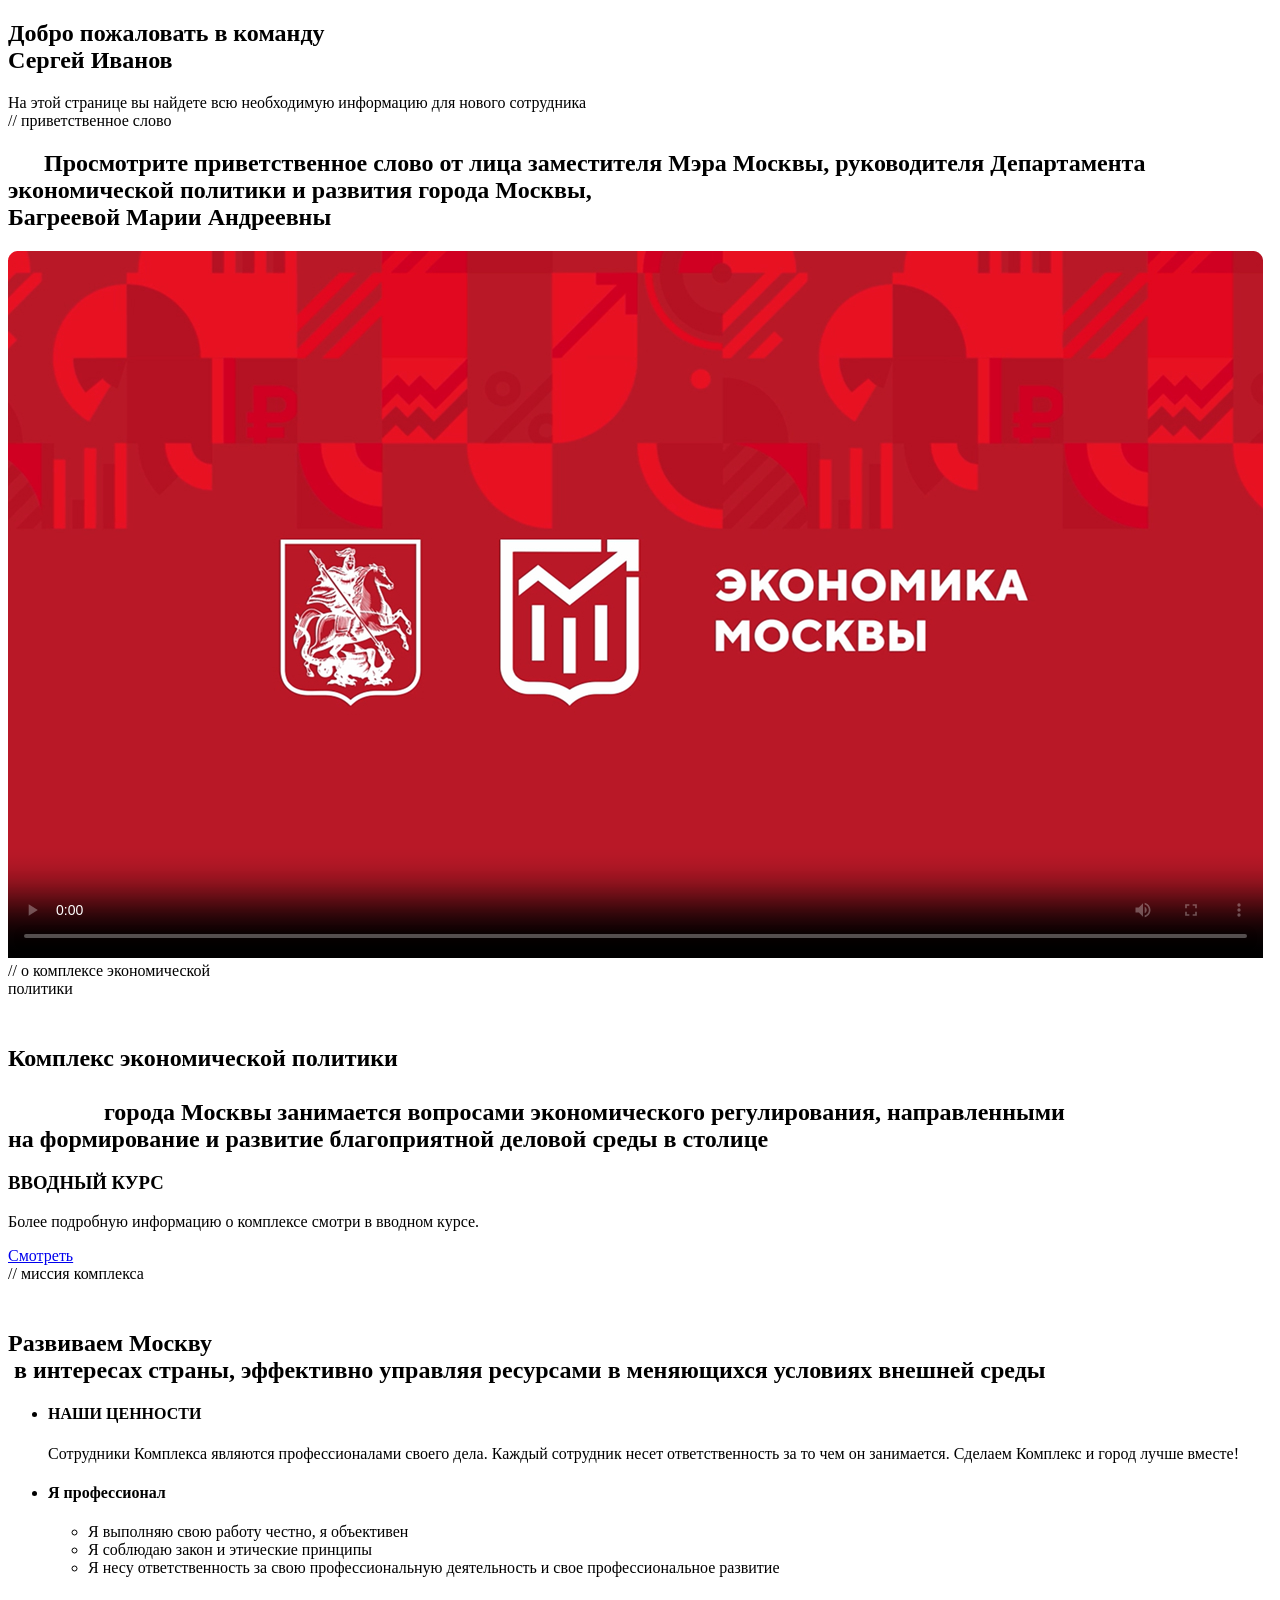
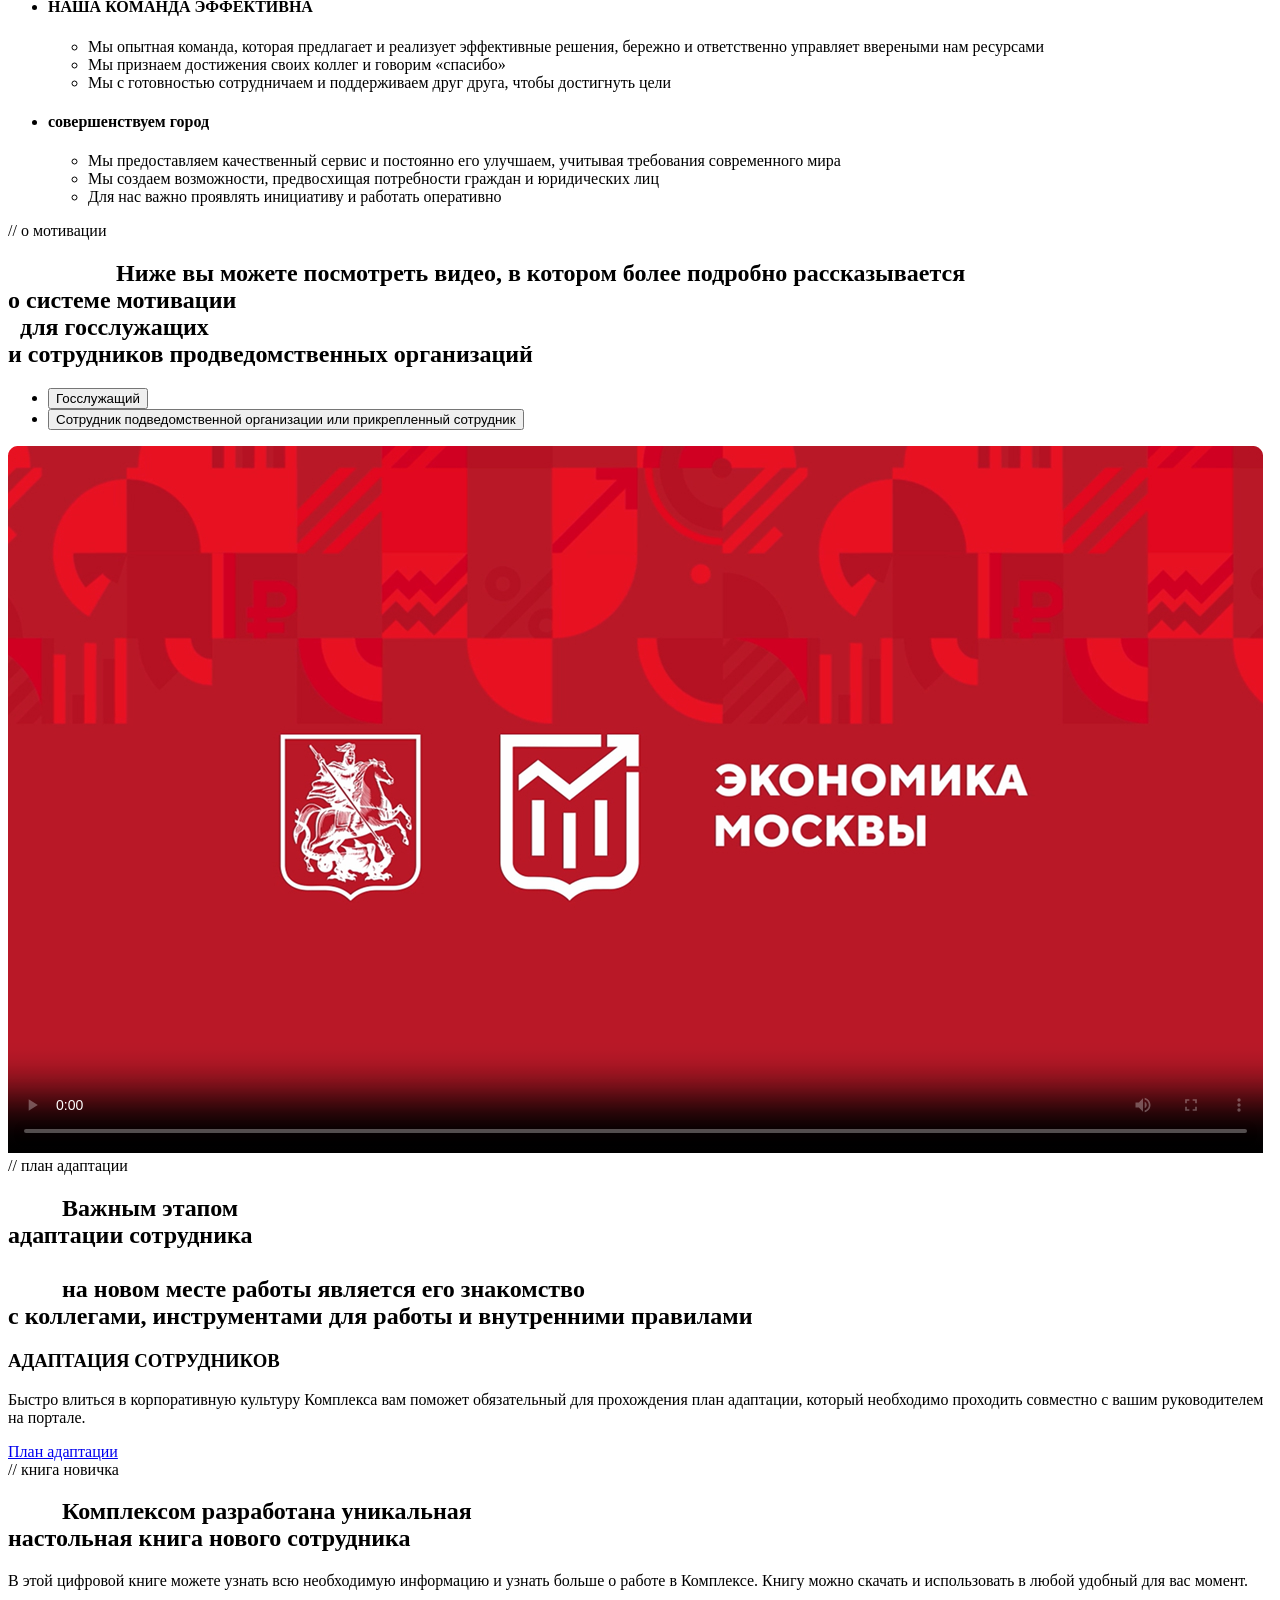
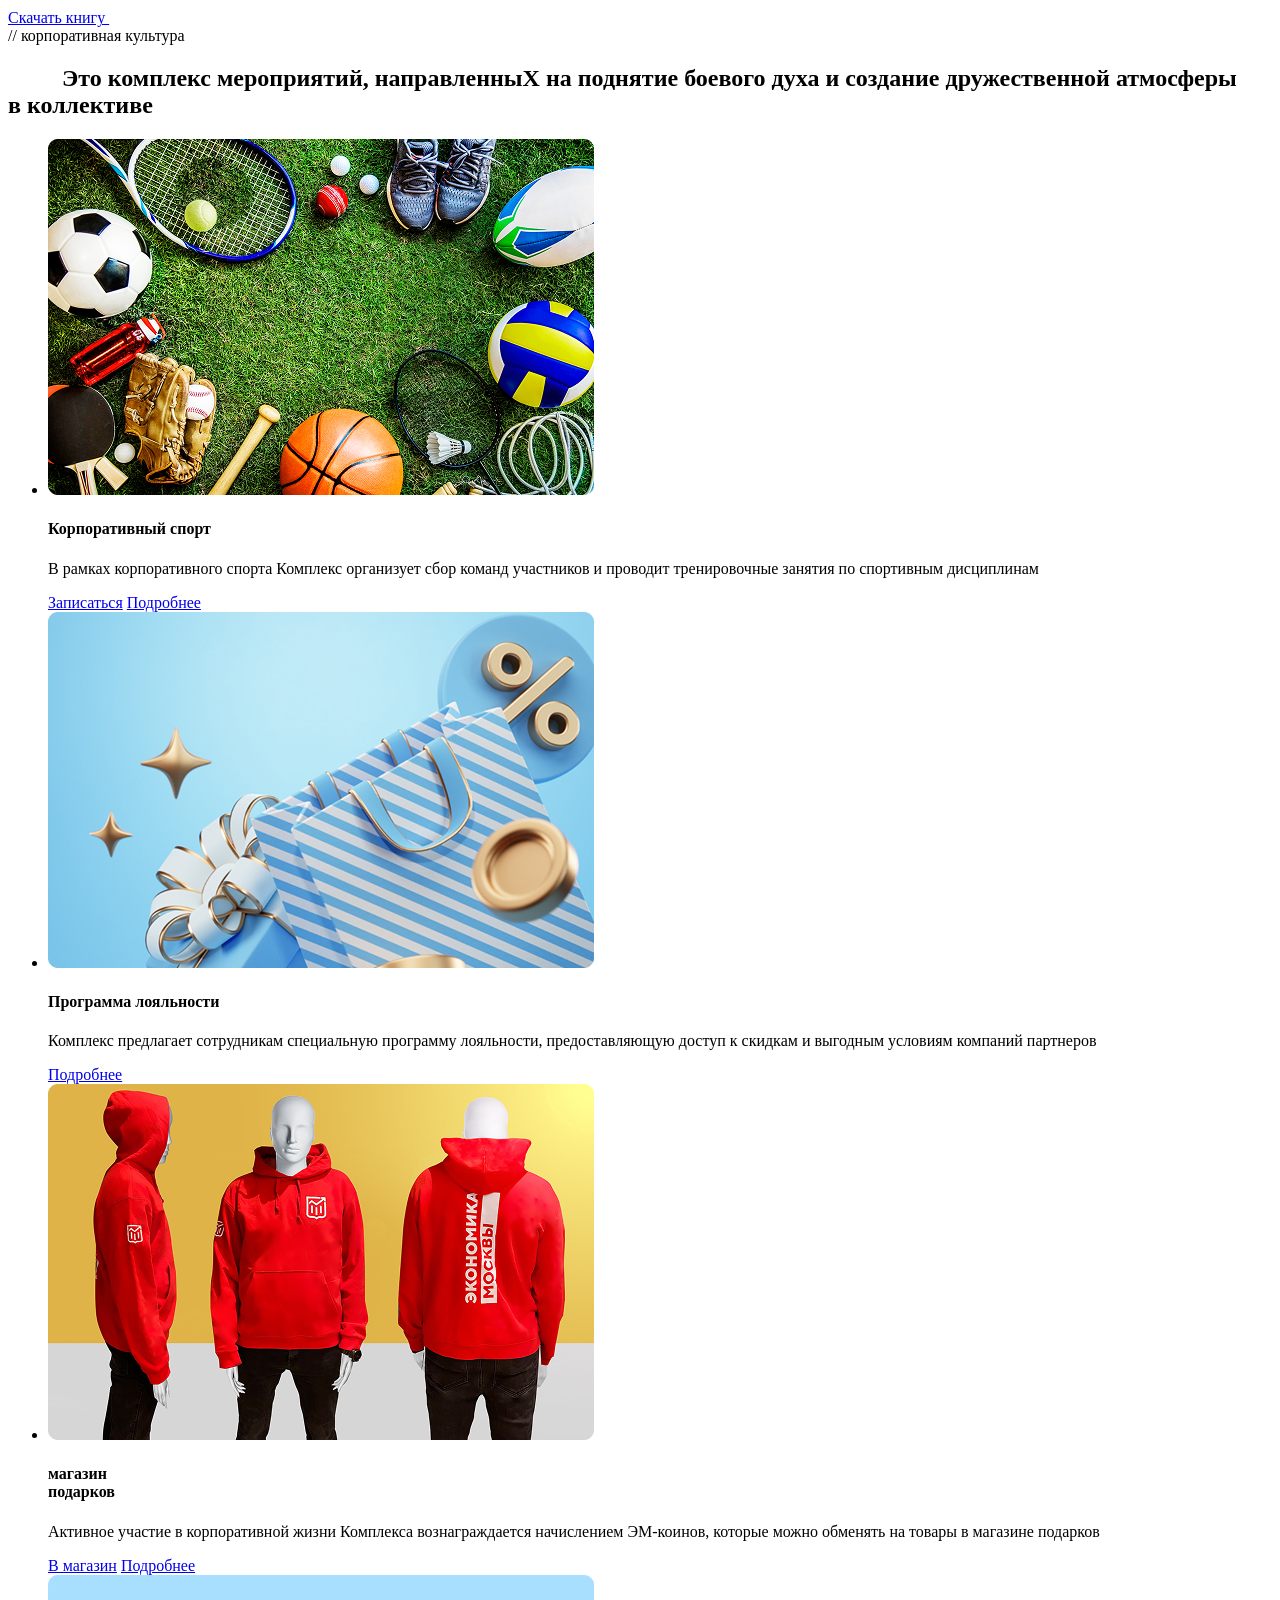
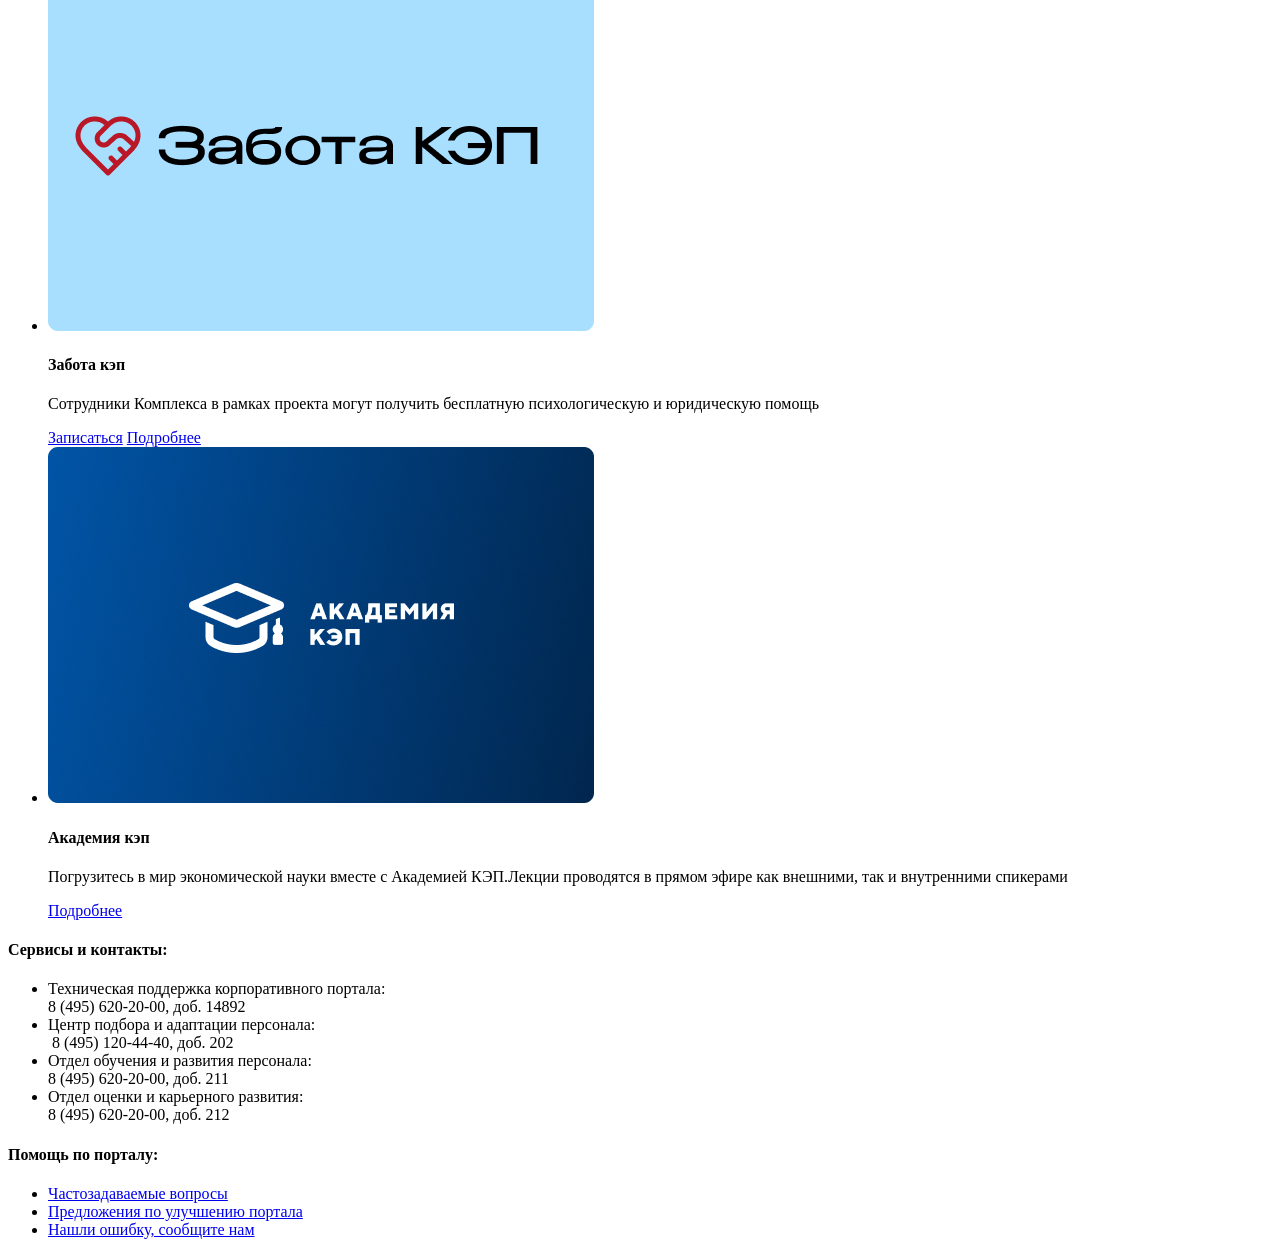
==== commit b8d7be97: "all" ====
--- a/src/index.html
+++ b/src/index.html
@@ -75,7 +75,7 @@
                 <div class="miss__name name">// миссия комплекса</div>
                 <h2>
                     &nbsp;&nbsp;&nbsp;&nbsp;&nbsp;&nbsp;&nbsp;&nbsp;<div class="miss__titleRed titleRed">Развиваем Москву</div>
-                    в интересах страны, эффективно управляя ресурсами в меняющихся условиях внешней среды
+                    &nbsp;в интересах страны, эффективно управляя ресурсами в меняющихся условиях внешней среды
                 </h2>
                 <ul>
                     <li class="miss__itemElem">
@@ -163,6 +163,30 @@
                 <div></div>
             </div>
         </section>
+        <section class="book">
+            <div class="container book__container">
+                <div class="book__name name">// книга новичка</div>
+                <h2>
+                    &nbsp;&nbsp;&nbsp;&nbsp;&nbsp;&nbsp;&nbsp;&nbsp;
+
+                    Комплексом разработана уникальная<br>
+                    <div class="adapt__titleRed titleRed">настольная книга нового сотрудника</div>
+                </h2>
+                <div class="book__main flex">
+                    <div class="book__imgBook1"></div>
+                    <div class="book__imgBook2"></div>
+                    <div class="book__downBlock flex">
+                        <p>В этой цифровой книге можете узнать всю необходимую информацию и узнать больше о работе в Комплексе. Книгу можно скачать и использовать в любой удобный для вас момент.</p>
+                        <a class="flex book__link" download href="#">
+                            Скачать книгу
+                            <svg width="18" height="17" viewBox="0 0 18 17" fill="none" xmlns="http://www.w3.org/2000/svg">
+                            <path d="M8.99999 12.2984C8.84999 12.2984 8.70937 12.2765 8.57812 12.2326C8.44687 12.1886 8.32499 12.1132 8.21249 12.0063L4.1625 8.18125C3.9375 7.96875 3.8295 7.72083 3.8385 7.4375C3.8475 7.15417 3.9555 6.90625 4.1625 6.69375C4.3875 6.48125 4.65487 6.37075 4.96462 6.36225C5.27437 6.35375 5.54137 6.4554 5.76562 6.66719L7.87499 8.65938V1.0625C7.87499 0.761462 7.98299 0.509295 8.19899 0.306004C8.41499 0.102712 8.68199 0.000711997 8.99999 3.66379e-06C9.31799 -0.000704669 9.58537 0.101295 9.80212 0.306004C10.0189 0.510712 10.1265 0.762878 10.125 1.0625V8.65938L12.2344 6.66719C12.4594 6.45469 12.7267 6.35269 13.0365 6.36119C13.3462 6.36969 13.6132 6.48054 13.8375 6.69375C14.0437 6.90625 14.1517 7.15417 14.1615 7.4375C14.1712 7.72083 14.0632 7.96875 13.8375 8.18125L9.78749 12.0063C9.67499 12.1125 9.55312 12.1879 9.42187 12.2326C9.29062 12.2772 9.14999 12.2991 8.99999 12.2984ZM2.25 17C1.63125 17 1.10175 16.7921 0.661499 16.3763C0.22125 15.9605 0.000749999 15.4601 0 14.875V12.75C0 12.449 0.108 12.1968 0.324 11.9935C0.54 11.7902 0.806999 11.6882 1.125 11.6875C1.443 11.6868 1.71037 11.7888 1.92712 11.9935C2.14387 12.1982 2.2515 12.4504 2.25 12.75V14.875H15.75V12.75C15.75 12.449 15.858 12.1968 16.074 11.9935C16.29 11.7902 16.557 11.6882 16.875 11.6875C17.193 11.6868 17.4604 11.7888 17.6771 11.9935C17.8939 12.1982 18.0015 12.4504 18 12.75V14.875C18 15.4594 17.7799 15.9598 17.3396 16.3763C16.8994 16.7928 16.3695 17.0007 15.75 17H2.25Z" fill="white"/>
+                            </svg>
+                        </a>
+                    </div>
+                </div>
+            </div>
+        </section>
         <section class="kk">
             <div class="kk__container container">
                 <div class="kk__name name">// корпоративная культура</div>
@@ -268,7 +292,48 @@
 
 
     </main>
-    <footer></footer>
+    <footer class="footer">
+        <div class="container footer__container flex">
+            <div>
+                <a href="#" class="footer__logo"></a>
+            </div>
+            <div class="footer__contactBlock">
+                <h4>Сервисы и контакты:</h4>
+                <ul class="footer__contactList flex">
+                    <li class="footer__contactItem">
+                        <div class="footer__contactDescr">Техническая поддержка корпоративного портала:</div>
+                        <div class="footer__contactTel">8 (495) 620-20-00, доб. 14892</div>
+                    </li>
+                     <li class="footer__contactItem">
+                        <div class="footer__contactDescr">Центр подбора и адаптации персонала:</div>
+                        <div class="footer__contactTel"> 8 (495) 120-44-40, доб. 202</div>
+                    </li>
+                     <li class="footer__contactItem">
+                        <div class="footer__contactDescr">Отдел обучения и развития персонала:</div>
+                        <div class="footer__contactTel">8 (495) 620-20-00, доб. 211</div>
+                    </li>
+                     <li class="footer__contactItem">
+                        <div class="footer__contactDescr">Отдел оценки и карьерного развития:</div>
+                        <div class="footer__contactTel">8 (495) 620-20-00, доб. 212</div>
+                    </li>
+                </ul>
+            </div>
+            <div class="footer__help">
+                 <h4>Помощь по порталу:</h4>
+                 <ul>
+                    <li>
+                        <a href="#">Частозадаваемые вопросы</a>
+                    </li>
+                    <li>
+                        <a href="#">Предложения по улучшению портала</a>
+                    </li>
+                    <li>
+                        <a href="#">Нашли ошибку, сообщите нам</a>
+                    </li>
+                 </ul>
+            </div>
+        </div>
+    </footer>
     <script>
         let motivBtn = document.querySelectorAll('.motiv__btn')
 
